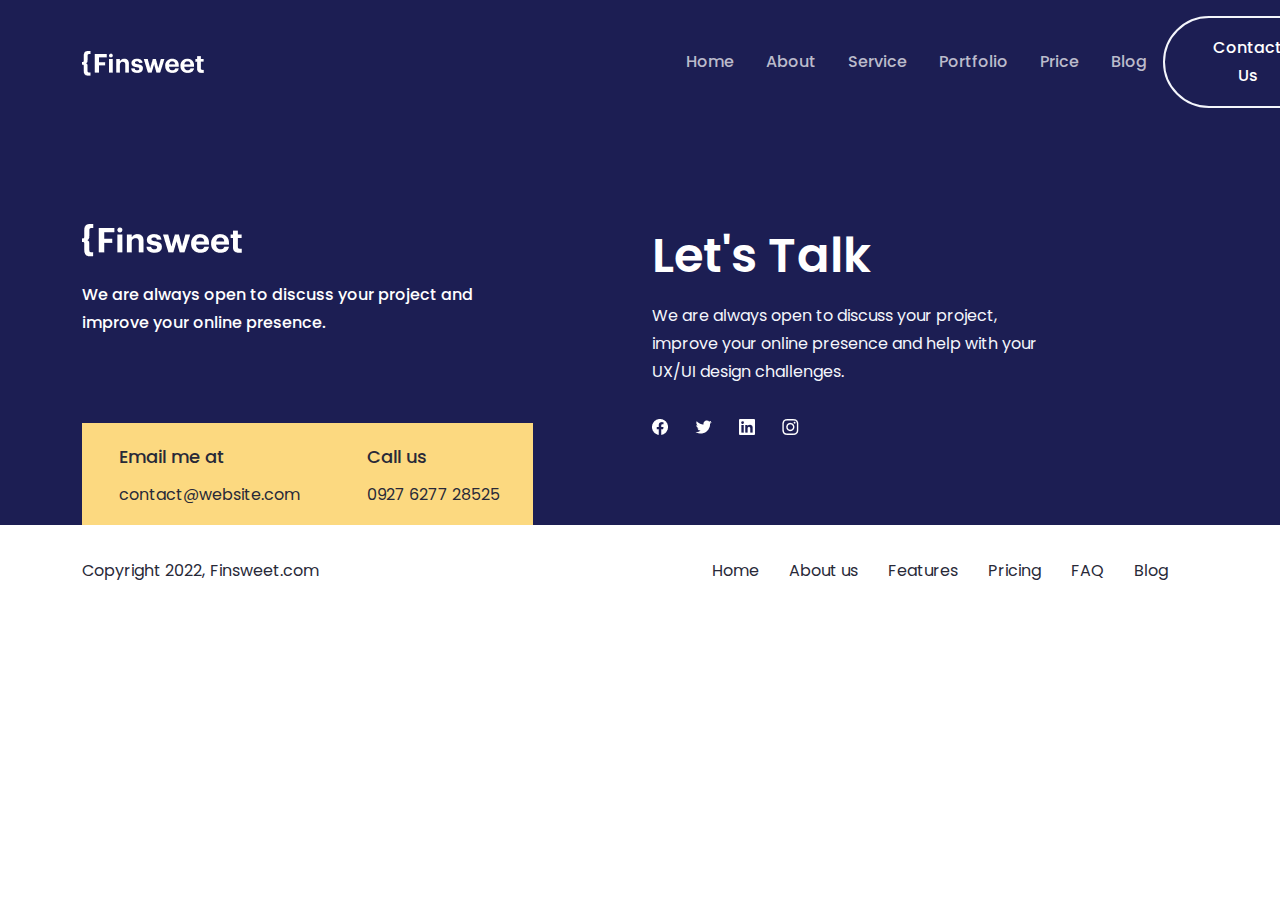
==== about.html @ 5fa20f63 "working on about us page" ====
<!DOCTYPE html>
<html lang="en">
<head>
    <meta charset="UTF-8">
    <meta name="viewport" content="width=device-width, initial-scale=1.0">
    <title>About Us</title>
    <link rel="stylesheet" href="css/about.css">
    <link rel="stylesheet" href="css/bootstrap.min.css">
    <link rel="preconnect" href="https://fonts.googleapis.com">
    <link rel="preconnect" href="https://fonts.gstatic.com" crossorigin>
    <link href="https://fonts.googleapis.com/css2?family=Manrope:wght@200..800&display=swap" rel="stylesheet">
    <link rel="preconnect" href="https://fonts.googleapis.com">
    <link rel="preconnect" href="https://fonts.gstatic.com" crossorigin>
    <link href="https://fonts.googleapis.com/css2?family=Agbalumo&family=Poppins:ital,wght@0,100;0,200;0,300;0,400;0,500;0,600;0,700;0,800;0,900;1,100;1,200;1,300;1,400;1,500;1,600;1,700;1,800;1,900&display=swap" rel="stylesheet">
    <link rel="stylesheet" href="https://cdn.jsdelivr.net/npm/bootstrap-icons@1.11.3/font/bootstrap-icons.min.css">
</head>
<body>
<!-- -_-_-_-_-_-_-_-_-_-_-_-_-_-_-_-_-_-_-_-_-_-_-_-NAVBAR START-_-_-_-_-_-_-_-_-_-_-_-_-_-_-_-_-_-_-_-_-_-_-_-_-_-_ -->
    <nav class="navbar navbar-expand-lg">
        <div class="container">
          <a class="navbar-brand" href="#"><img src="images/logo.png" alt="#logo"></a>
          <button class="navbar-toggler" type="button" data-bs-toggle="collapse" data-bs-target="#navbarSupportedContent" aria-controls="navbarSupportedContent" aria-expanded="false" aria-label="Toggle navigation">
            <span class="navbar-toggler-icon"></span>
          </button>
          <div class="collapse navbar-collapse" id="navbarSupportedContent">
            <ul class="navbar-nav m-auto">
             <li class="nav-item">
                <a class="nav-link one active" aria-current="page" href="index.html">Home</a>
             </li>
             <li class="nav-item">
                <a class="nav-link active" aria-current="page" href="about.html">About</a>
             </li>
             <li class="nav-item">
               <a class="nav-link active" aria-current="page" href="service.html">Service</a>
             </li>
             <li class="nav-item">
               <a class="nav-link active" aria-current="page" href="portfolio.html">Portfolio</a>
             </li>
             <li class="nav-item">
                <a class="nav-link active" aria-current="page" href="price.html">Price</a>
             </li>
             <li class="nav-item">
               <a class="nav-link active" aria-current="page" href="blog.html">Blog</a>
             </li>
           </ul>
             <button>Contact Us</button>
           </div>
         </div>
       </nav>
 <!-- -_-_-_-_-_-_-_-_-_-_-_-_-_-_-_-_-_-_-_-_-_-_-_-NAVBAR END-_-_-_-_-_-_-_-_-_-_-_-_-_-_-_-_-_-_-_-_-_-_-_-_-_-_ -->
 <!-- -_-_-_-_-_-_-_-_-_-_-_-_-_-_-_-_-_-_-_-_-_-_-_-BANNER START-_-_-_-_-_-_-_-_-_-_-_-_-_-_-_-_-_-_-_-_-_-_-_-_-_-_ -->
  <section id="banner">
    <div class="container">

    </div>
  </section>
 <!-- -_-_-_-_-_-_-_-_-_-_-_-_-_-_-_-_-_-_-_-_-_-_-_-BANNER END-_-_-_-_-_-_-_-_-_-_-_-_-_-_-_-_-_-_-_-_-_-_-_-_-_-_ -->

  <!-- -_-_-_-_-_-_-_-_-_-_-_-_-_-_-_-_-_-_-_-_-_-_-_-FOOTER START-_-_-_-_-_-_-_-_-_-_-_-_-_-_-_-_-_-_-_-_-_-_-_-_-_-_ -->
 <footer id="footer">
  <div class="footer-top">
    <div class="footer-up">
      <div class="container">
      <div class="row justify-content-lg-between">
        <div class="col-lg-5 footer-up-left">
          <img src="images/footer-logo.png" alt="#footer-logo">
          <h6>We are always open to discuss your project and improve your online presence.</h6>
          <div class="contact d-flex">
            <div class="mail">
              <h4>Email me at</h4>
              <p>contact@website.com</p>
            </div>
            <div class="call">
              <h4>Call us</h4>
              <p>0927 6277 28525</p>
            </div>
          </div>
        </div>
        <div class="col-lg-6 footer-up-right">
          <h2>Let's Talk</h2>
          <p>We are always open to discuss your project, improve your online presence and help with your UX/UI design challenges.</p>
          <div class="social-icons d-flex">
            <a href="#"><img src="images/favebook.png" alt="#facebook"></a>
            <a href="#"><img src="images/x.png" alt="#x"></a>
            <a href="#"><img src="images/linkedin.png" alt="#linkedin"></a>
            <a href="#"><img src="images/insta.png" alt="#insta"></a>
          </div>
        </div>
      </div>
    </div>
  </div>
  <div class="footer-down">
      <div class="container">
        <div class="row justify-content-lg-between">
          <div class="col-lg-6 d-flex">
            <p>Copyright 2022,<a href="#">Finsweet.com</a></p>
          </div>
          <div class="col-lg-6 d-flex align-items-center justify-content-end">
            <div class="footer-down-lists">
            <ul class="d-flex m-0">
              <li>
                <a href="index.html">Home</a>
              </li>
              <li>
                <a href="about.html">About us</a>
              </li>
              <li>
                <a href="features.html">Features</a>
              </li>
              <li>
                <a href="price.html">Pricing</a>
              </li>
              <li>
                <a href="FAQ.html">FAQ</a>
              </li>
              <li>
                <a href="blog.html">Blog</a>
              </li>
            </ul>
          </div>
          </div>
        </div>
      </div>
    </div>
  </div>
 </footer>
<!-- -_-_-_-_-_-_-_-_-_-_-_-_-_-_-_-_-_-_-_-_-_-_-_-FOOTER END-_-_-_-_-_-_-_-_-_-_-_-_-_-_-_-_-_-_-_-_-_-_-_-_-_-_ -->
  <script src="js/bootstrap.bundle.min.js"></script>
</body>
</html>
---- css/about.css ----
*{
    margin: 0;
    padding: 0;
    box-sizing: border-box;
}
a{
    text-decoration: none;
    display: inline-block;
}
ul,
li{
    list-style: none;   
}
h1 h2 h3 h4 h5 h5 p{
    line-height: 0.8px;
}
/* -_-_-_-_-_-_-_-_-_-_-_-_-_-_-_-_-_-_-_-_-_-_-_-_-_-_-_-_-_-_-_-_-_-_-_-_-_-_-_-_-_-_-_-_-_-_-_-_-_-_-_-_-_-_-_-_-_-_-_-_-_-_-_-*/
/* -_-_-_-_-_-_-_-_-_-_-_-_-_-_-_-_-_-_-_-_-_-_-_-_-_-_-_-_-_-_-_-_-_-_-_-_-_-_-_-_-_-_-_-_-_-_-_-_-_-_-_-_-_-_-_-_-_-_-_-_-_-_-_-*/
/* NAVBAR CSS START */
.navbar {
    background: #1C1E53;
    width: 100%;
    padding: 16px 0 !important;
}
.navbar-expand-lg .navbar-nav .nav-link{
    font-family: "Poppins", serif;
    font-weight: 500;
    font-size: 16px;
    line-height: 28px;
    padding: 0 16px 0 16px !important;
    color: #BBBBCB !important;
    transition: all linear 0.5s;
}
.navbar-expand-lg .navbar-nav .nav-item .one{
    margin-left: 450px;
}
.navbar-expand-lg .navbar-nav .nav-link:hover {
    color: #FCD980 !important;
}
.navbar button{
    font-family: "Poppins", serif;
    font-weight: 500;
    font-size: 16px;
    line-height: 28px;
    padding: 16px 48px;
    background: transparent;
    border-radius: 100px;
    color: white;
    border: 2px solid #F4F6FC;
    transition: all linear 0.3s;
}
.navbar button:hover{
    background: #FCD980;
    color: #1B1C2B;
    border: 2px solid #FCD980;
}
/* NAVBAR CSS END */
/* -_-_-_-_-_-_-_-_-_-_-_-_-_-_-_-_-_-_-_-_-_-_-_-_-_-_-_-_-_-_-_-_-_-_-_-_-_-_-_-_-_-_-_-_-_-_-_-_-_-_-_-_-_-_-_-_-_-_-_-_-_-_-_-*/
/* -_-_-_-_-_-_-_-_-_-_-_-_-_-_-_-_-_-_-_-_-_-_-_-_-_-_-_-_-_-_-_-_-_-_-_-_-_-_-_-_-_-_-_-_-_-_-_-_-_-_-_-_-_-_-_-_-_-_-_-_-_-_-_-*/
/* BANNER CSS START */

/* BANNER CSS END */
/* -_-_-_-_-_-_-_-_-_-_-_-_-_-_-_-_-_-_-_-_-_-_-_-_-_-_-_-_-_-_-_-_-_-_-_-_-_-_-_-_-_-_-_-_-_-_-_-_-_-_-_-_-_-_-_-_-_-_-_-_-_-_-_-*/
/* -_-_-_-_-_-_-_-_-_-_-_-_-_-_-_-_-_-_-_-_-_-_-_-_-_-_-_-_-_-_-_-_-_-_-_-_-_-_-_-_-_-_-_-_-_-_-_-_-_-_-_-_-_-_-_-_-_-_-_-_-_-_-_-*/
/* FOOTER CSS START */
#footer .footer-top{
    background: #1C1E53;
    padding-top: 100px;
}
#footer .footer-top{
    background: #1C1E53;
    padding-top: 100px;
}
#footer .footer-up h6{
    font-family: "Poppins", serif;
    font-size: 16px;
    font-weight: 500;
    line-height: 28px; 
    color: white;
    width: 400px;
    margin-bottom: 86px;
    margin-top: 24px;
}
#footer .footer-up .contact{
    background: #FCD980;
}
#footer .footer-up .contact h4{
    font-family: "Poppins", serif;
    font-size: 18px;
    font-weight: 500;
    line-height: 32px; 
    color: #282938;
    margin-top: 18px;
    margin-left: 37px;
}
#footer .footer-up .contact p{
    font-family: "Poppins", serif;
    font-size: 16px;
    font-weight: 400;
    line-height: 28px; 
    color: #282938;
    margin-top: 2px;
    margin-left: 37px;
}
#footer .footer-up .contact .mail{
    margin-right: 30px;
}
#footer .footer-up .footer-up-right h2{
    font-family: "Poppins", serif;
    font-size: 48px;
    font-weight: 600;
    line-height: 64px; 
    color: #FFFFFF;
}
#footer .footer-up .footer-up-right p{
    font-family: "Poppins", serif;
    font-size: 16px;
    font-weight: 400;
    line-height: 28px; 
    color: #F4F6FC;
    margin-top: 14px;
    margin-bottom: 28px;
    width: 400px;
}
#footer .footer-up .footer-up-right a{
    margin-right: 27px;
    text-decoration: none;
}
#footer .footer-down{
    background: white;
}
#footer .footer-down p{
    font-family: "Poppins", serif;
    font-size: 16px;
    font-weight: 400;
    line-height: 28px; 
    color: #282938;
    margin-top: 32px;
    margin-bottom: 32px;
}
#footer .footer-down p a{
    font-family: "Poppins", serif;
    font-size: 16px;
    font-weight: 400;
    line-height: 28px; 
    color: #282938;
    margin-left: 5px;
    text-decoration: none;
}
#footer .footer-down .footer-down-lists ul li a{
    font-family: "Poppins", serif;
    font-size: 16px;
    font-weight: 400;
    line-height: 28px; 
    color: #282938;
    margin-top: 32px;
    margin-bottom: 32px;
    text-decoration: none;
    margin-right: 30px;
}
/* FOOTER CSS END */
/* -_-_-_-_-_-_-_-_-_-_-_-_-_-_-_-_-_-_-_-_-_-_-_-_-_-_-_-_-_-_-_-_-_-_-_-_-_-_-_-_-_-_-_-_-_-_-_-_-_-_-_-_-_-_-_-_-_-_-_-_-_-_-_-*/
/* -_-_-_-_-_-_-_-_-_-_-_-_-_-_-_-_-_-_-_-_-_-_-_-_-_-_-_-_-_-_-_-_-_-_-_-_-_-_-_-_-_-_-_-_-_-_-_-_-_-_-_-_-_-_-_-_-_-_-_-_-_-_-_-*/
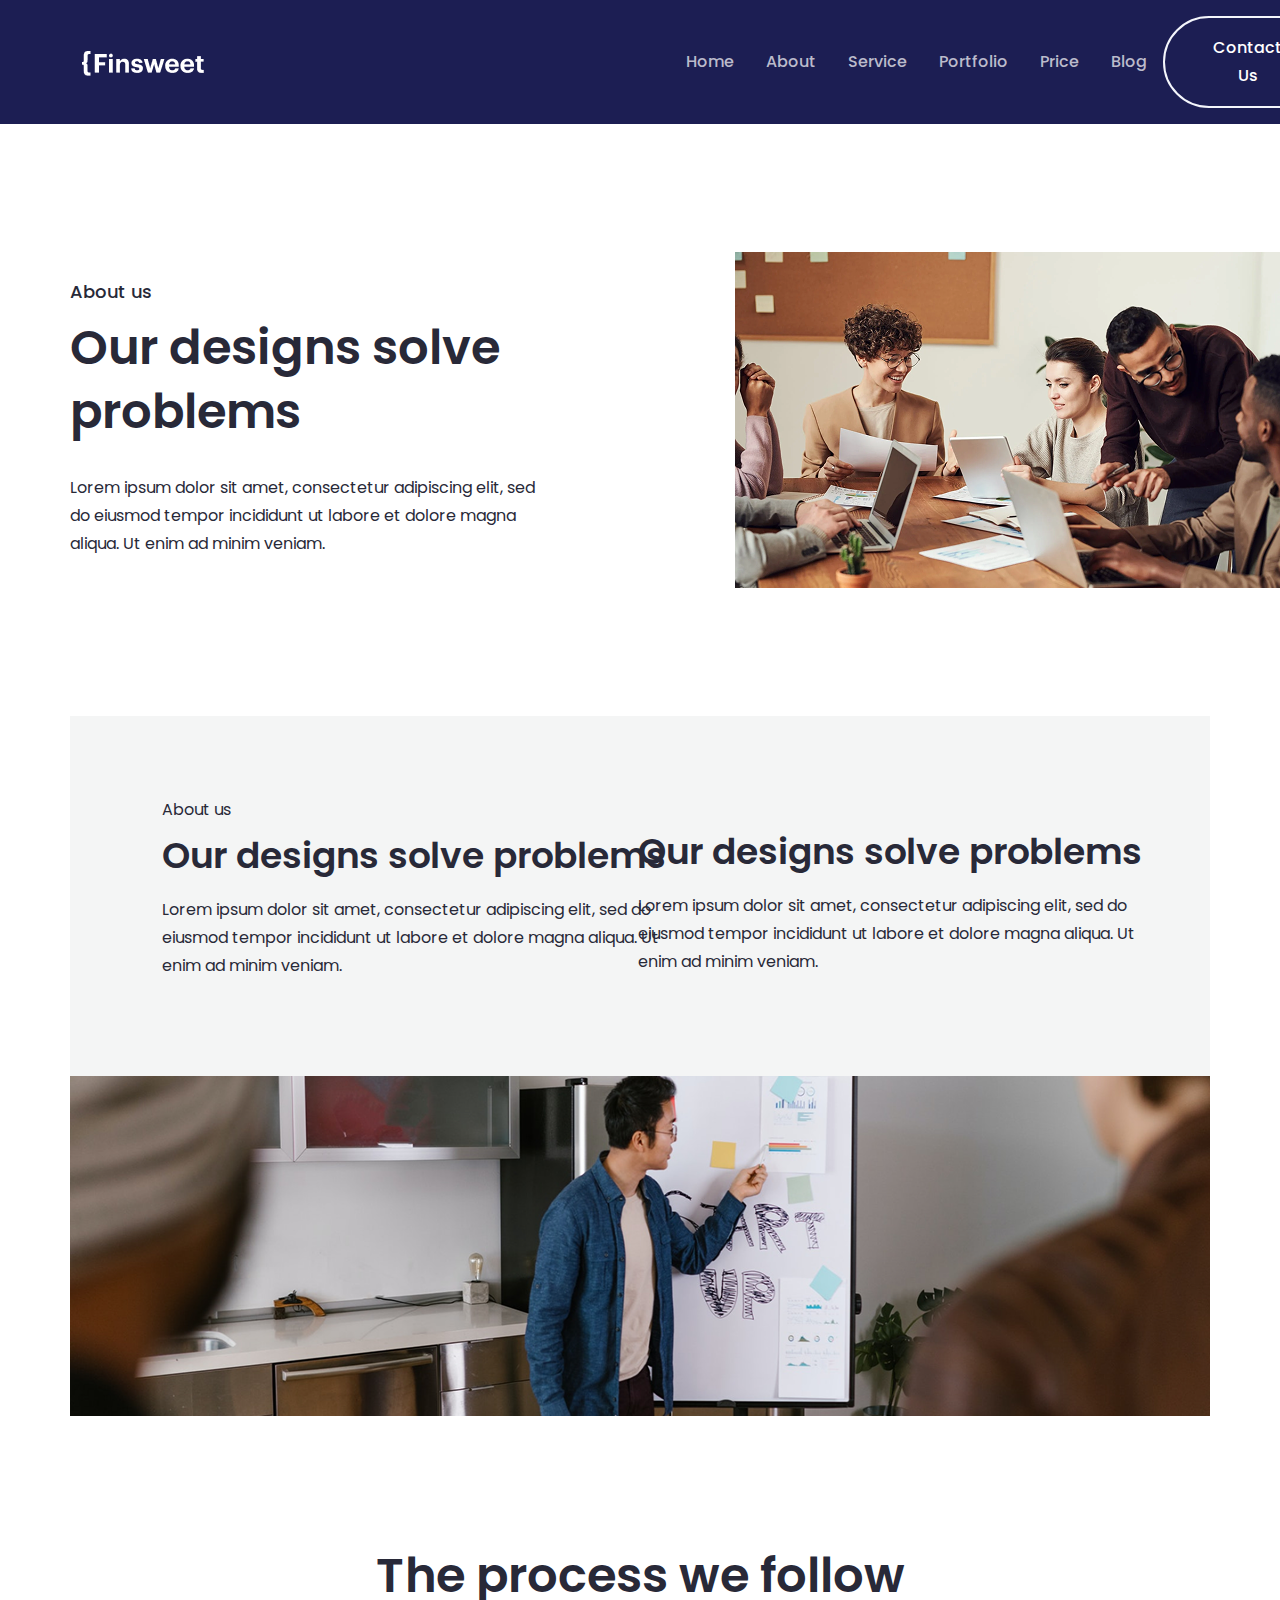
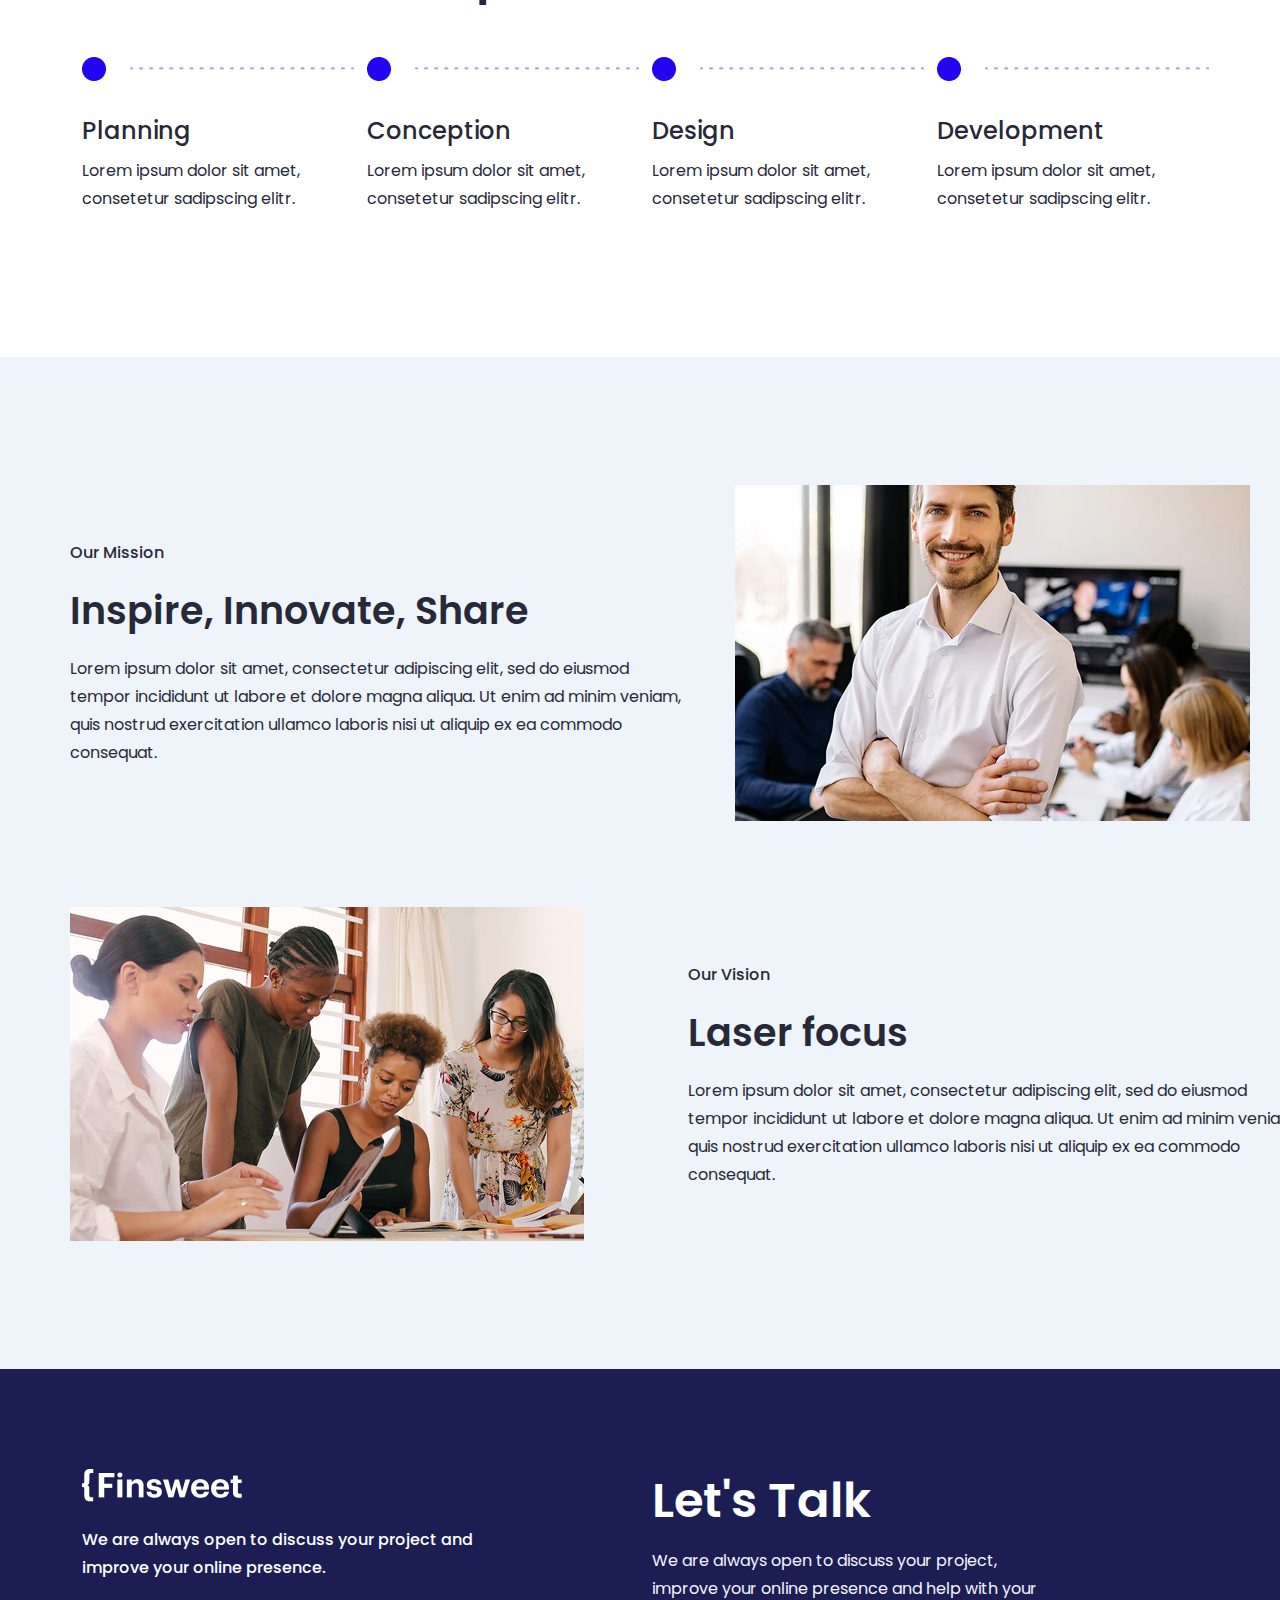
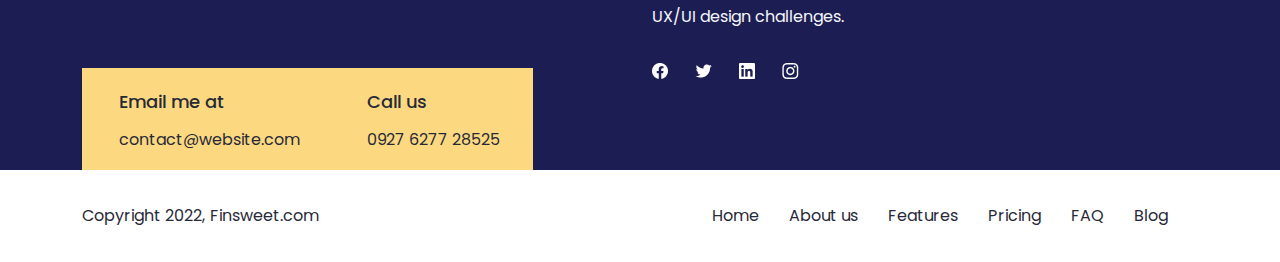
==== commit 1c9e7425: "two seciton left @about page" ====
--- a/about.html
+++ b/about.html
@@ -51,11 +51,98 @@
  <!-- -_-_-_-_-_-_-_-_-_-_-_-_-_-_-_-_-_-_-_-_-_-_-_-BANNER START-_-_-_-_-_-_-_-_-_-_-_-_-_-_-_-_-_-_-_-_-_-_-_-_-_-_ -->
   <section id="banner">
     <div class="container">
-
+      <div class="row">
+        <div class="col-lg-7 p-0">
+          <h6>About us</h6>
+          <h2>Our designs solve problems</h2>
+          <p>Lorem ipsum dolor sit amet, consectetur adipiscing elit, sed do eiusmod tempor incididunt ut labore et dolore magna aliqua. Ut enim ad minim veniam.</p>
+        </div>
+        <div class="col-lg-5 p-0">
+          <img src="images/about-banner.png" alt="#banner">
+        </div>
+      </div>
     </div>
   </section>
  <!-- -_-_-_-_-_-_-_-_-_-_-_-_-_-_-_-_-_-_-_-_-_-_-_-BANNER END-_-_-_-_-_-_-_-_-_-_-_-_-_-_-_-_-_-_-_-_-_-_-_-_-_-_ -->
-
+ <!-- -_-_-_-_-_-_-_-_-_-_-_-_-_-_-_-_-_-_-_-_-_-_-_-GOAL END-_-_-_-_-_-_-_-_-_-_-_-_-_-_-_-_-_-_-_-_-_-_-_-_-_-_ -->
+<section id="goal">
+  <div class="container">
+    <div class="row goal-top">
+        <div class="col-lg-6 goal-top-left">
+          <h6>About us</h6>
+          <h2>Our designs solve problems</h2>
+          <p>Lorem ipsum dolor sit amet, consectetur adipiscing elit, sed do eiusmod tempor incididunt ut labore et dolore magna aliqua. Ut enim ad minim veniam.</p>
+        </div>
+        <div class="col-lg-6 goal-top-right">
+          <h3>Our designs solve problems</h3>
+          <p>Lorem ipsum dolor sit amet, consectetur adipiscing elit, sed do eiusmod tempor incididunt ut labore et dolore magna aliqua. Ut enim ad minim veniam.</p>
+        </div>
+    </div>
+    <div class="row goal-bottom">
+        <div class="col-lg-12 p-0">
+          <img src="images/about-goal.png" alt="#goal">
+        </div>
+    </div>
+  </div>
+</section>
+ <!-- -_-_-_-_-_-_-_-_-_-_-_-_-_-_-_-_-_-_-_-_-_-_-_-GOAL END-_-_-_-_-_-_-_-_-_-_-_-_-_-_-_-_-_-_-_-_-_-_-_-_-_-_ -->
+ <!-- -_-_-_-_-_-_-_-_-_-_-_-_-_-_-_-_-_-_-_-_-_-_-_-PROCESS START-_-_-_-_-_-_-_-_-_-_-_-_-_-_-_-_-_-_-_-_-_-_-_-_-_-_ -->
+<section id="process">
+  <div class="container">
+    <div class="row process-datails">
+      <h2>The process we follow</h2>
+      <div class="col-lg-3">
+        <img src="images/process-icon.png" alt="#process">
+        <h3>Planning</h3>
+        <p>Lorem ipsum dolor sit amet, consetetur sadipscing elitr.</p>
+      </div>
+      <div class="col-lg-3">
+        <img src="images/process-icon.png" alt="#process">
+        <h3>Conception</h3>
+        <p>Lorem ipsum dolor sit amet, consetetur sadipscing elitr.</p>
+      </div>
+      <div class="col-lg-3">
+        <img src="images/process-icon.png" alt="#process">
+        <h3>Design</h3>
+        <p>Lorem ipsum dolor sit amet, consetetur sadipscing elitr.</p>
+      </div>
+      <div class="col-lg-3">
+        <img src="images/process-icon.png" alt="#process">
+        <h3>Development</h3>
+        <p>Lorem ipsum dolor sit amet, consetetur sadipscing elitr.</p>
+      </div>
+    </div>
+  </div>
+</section>
+ <!-- -_-_-_-_-_-_-_-_-_-_-_-_-_-_-_-_-_-_-_-_-_-_-_-PROCESS END-_-_-_-_-_-_-_-_-_-_-_-_-_-_-_-_-_-_-_-_-_-_-_-_-_-_ -->
+ <!-- -_-_-_-_-_-_-_-_-_-_-_-_-_-_-_-_-_-_-_-_-_-_-_-MISSION START-_-_-_-_-_-_-_-_-_-_-_-_-_-_-_-_-_-_-_-_-_-_-_-_-_-_ -->
+<section id="mission">
+  <div class="container">
+    <div class="mission-details">
+      <div class="row mission-top">
+        <div class="col-lg-7 p-0">
+          <h6>Our Mission </h6>
+          <h2>Inspire, Innovate, Share</h2>
+          <p>Lorem ipsum dolor sit amet, consectetur adipiscing elit, sed do eiusmod tempor incididunt ut labore et dolore magna aliqua. Ut enim ad minim veniam, quis nostrud exercitation ullamco laboris nisi ut aliquip ex ea commodo consequat.</p>
+        </div>
+        <div class="col-lg-5 p-0">
+          <img src="images/mission-top.png" alt="#banner">
+        </div>
+      </div>
+      <div class="row mission-bottom">
+        <div class="col-lg-5 p-0">
+          <img src="images/mission-bottom.png" alt="#banner">
+        </div>
+        <div class="col-lg-7 p-0">
+          <h6>Our Vision</h6>
+          <h2>Laser focus</h2>
+          <p>Lorem ipsum dolor sit amet, consectetur adipiscing elit, sed do eiusmod tempor incididunt ut labore et dolore magna aliqua. Ut enim ad minim veniam, quis nostrud exercitation ullamco laboris nisi ut aliquip ex ea commodo consequat.</p>
+        </div>
+      </div>
+    </div>
+  </div>
+</section>
+  <!-- -_-_-_-_-_-_-_-_-_-_-_-_-_-_-_-_-_-_-_-_-_-_-_-MISSION END-_-_-_-_-_-_-_-_-_-_-_-_-_-_-_-_-_-_-_-_-_-_-_-_-_-_ -->
   <!-- -_-_-_-_-_-_-_-_-_-_-_-_-_-_-_-_-_-_-_-_-_-_-_-FOOTER START-_-_-_-_-_-_-_-_-_-_-_-_-_-_-_-_-_-_-_-_-_-_-_-_-_-_ -->
  <footer id="footer">
   <div class="footer-top">
--- a/css/about.css
+++ b/css/about.css
@@ -58,10 +58,123 @@
 /* -_-_-_-_-_-_-_-_-_-_-_-_-_-_-_-_-_-_-_-_-_-_-_-_-_-_-_-_-_-_-_-_-_-_-_-_-_-_-_-_-_-_-_-_-_-_-_-_-_-_-_-_-_-_-_-_-_-_-_-_-_-_-_-*/
 /* -_-_-_-_-_-_-_-_-_-_-_-_-_-_-_-_-_-_-_-_-_-_-_-_-_-_-_-_-_-_-_-_-_-_-_-_-_-_-_-_-_-_-_-_-_-_-_-_-_-_-_-_-_-_-_-_-_-_-_-_-_-_-_-*/
 /* BANNER CSS START */
+#banner{
+    padding-top: 128px;
+    padding-bottom: 128px;
+}
+#banner h6{
+    font-family: "Poppins", serif;
+    font-size: 18px;
+    line-height: 32px;
+    font-weight: 500;
+    margin-top: 24px;
+    color: #282938;
+}
+#banner p{
+    font-family: "Poppins", serif;
+    font-size: 16px;
+    line-height: 28px;
+    font-weight: 400;
+    color: #282938;
+    margin-bottom: 10px;
+    width: 484px;
+}
+#banner h2{
+    font-family: "Poppins", serif;
+    font-size: 48px;
+    line-height: 64px;
+    font-weight: 600;
+    color: #282938;
+    margin-top: 8px;
+    margin-bottom: 30px;
+    width: 595px;
+}
+/* BANNER CSS END */
+/* -_-_-_-_-_-_-_-_-_-_-_-_-_-_-_-_-_-_-_-_-_-_-_-_-_-_-_-_-_-_-_-_-_-_-_-_-_-_-_-_-_-_-_-_-_-_-_-_-_-_-_-_-_-_-_-_-_-_-_-_-_-_-_-*/
+/* 
+/* GOAl CSS START */
+#goal .goal-top{
+    padding-top: 80px;
+    padding-bottom: 80px;
+    padding-left: 80px;
+    padding-right: 108px;
+    background: #F4F5F5;
+}
+#goal h6{
+    font-family: "Poppins", serif;
+    font-size: 16px;
+    line-height: 28px;
+    font-weight: 400;
+    color: #282938;
+}
+#goal p{
+    font-family: "Poppins", serif;
+    font-size: 16px;
+    line-height: 28px;
+    font-weight: 400;
+    color: #282938;
+    width: 515px;
+}
+#goal h2{
+    font-family: "Poppins", serif;
+    font-size: 36px;
+    line-height: 48px;
+    font-weight: 600;
+    color: #282938;
+    margin-top: 4px;
+    margin-bottom: 16px;
+    width: 515px;
+}
+#goal h3{
+    font-family: "Poppins", serif;
+    font-size: 36px;
+    line-height: 48px;
+    font-weight: 600;
+    color: #282938;
+    margin-top: 32px;
+    margin-bottom: 16px;
+    width: 515px;
+}
+#goal .goal-bottom .col-lg-12 img{
+    width: 100%;
+    height: 340px;
+}
+/* GOAl CSS END */
+/*-_-_-_-_-_-_-_-_-_-_-_-_-_-_-_-_-_-_-_-_-_-_-_-_-_-_-_-_-_-_-_-_-_-_-_-_-_-_-_-_-_-_-_-_-_-_-_-_-_-_-_-_-_-_-_-_-_-_-_-_-_-_-_-*/
+/* PROCESS CSS START */
+#process .process-datails{
+    margin-top: 128px;
+    margin-bottom: 128px;
+}
+#process .process-datails h2{
+    font-family: "Poppins", serif;
+    font-size: 48px;
+    line-height: 64px;
+    font-weight: 600;
+    color: #282938;
+    margin-bottom: 48px;
+    text-align: center;
+}
+#process .process-datails h3{
+    font-family: "Poppins", serif;
+    font-size: 24px;
+    line-height: 36px;
+    font-weight: 500;
+    color: #282938;
+    margin-top: 32px;
+    margin-bottom: 8px;
+}
+#process .process-datails p{
+    font-family: "Poppins", serif;
+    font-size: 16px;
+    line-height: 28px;
+    font-weight: 400;
+    color: #282938;
+    width: 272px;
+}
 
-/* BANNER CSS END */
-/* -_-_-_-_-_-_-_-_-_-_-_-_-_-_-_-_-_-_-_-_-_-_-_-_-_-_-_-_-_-_-_-_-_-_-_-_-_-_-_-_-_-_-_-_-_-_-_-_-_-_-_-_-_-_-_-_-_-_-_-_-_-_-_-*/
-/* -_-_-_-_-_-_-_-_-_-_-_-_-_-_-_-_-_-_-_-_-_-_-_-_-_-_-_-_-_-_-_-_-_-_-_-_-_-_-_-_-_-_-_-_-_-_-_-_-_-_-_-_-_-_-_-_-_-_-_-_-_-_-_-*/
+/* PROCESS CSS END */
+/*-_-_-_-_-_-_-_-_-_-_-_-_-_-_-_-_-_-_-_-_-_-_-_-_-_-_-_-_-_-_-_-_-_-_-_-_-_-_-_-_-_-_-_-_-_-_-_-_-_-_-_-_-_-_-_-_-_-_-_-_-_-_-_-*/
 /* FOOTER CSS START */
 #footer .footer-top{
     background: #1C1E53;
@@ -160,4 +273,49 @@
 }
 /* FOOTER CSS END */
 /* -_-_-_-_-_-_-_-_-_-_-_-_-_-_-_-_-_-_-_-_-_-_-_-_-_-_-_-_-_-_-_-_-_-_-_-_-_-_-_-_-_-_-_-_-_-_-_-_-_-_-_-_-_-_-_-_-_-_-_-_-_-_-_-*/
+/* MISSION CSS START */
+#mission{
+    background: #EEF4FA;
+    padding-top: 128px;
+    padding-bottom: 128px;
+}
+#mission .mission-details .col-lg-7{
+    padding-top: 54px;
+    padding-bottom: 54px;
+}
+#mission .mission-details .mission-bottom{
+    margin-top: 86px;
+}
+#mission .mission-details .mission-bottom .col-lg-7 {
+    padding-left: 143px !important;
+}
+#mission h6{
+    font-family: "Poppins", serif;
+    font-size: 16px;
+    line-height: 28px;
+    font-weight: 500;
+    margin-top: 54px;
+    color: #282938;
+}
+#mission p{
+    font-family: "Poppins", serif;
+    font-size: 16px;
+    line-height: 28px;
+    font-weight: 400;
+    color: #282938;
+    margin-bottom: 10px;
+    width: 623px;
+}
+#mission h2{
+    font-family: "Poppins", serif;
+    font-size: 38px;
+    line-height: 56px;
+    font-weight: 600;
+    color: #282938;
+    margin-top: 16px;
+    margin-bottom: 16px;
+    width: 623px;
+}
+/* MISSION CSS END */
+/* -_-_-_-_-_-_-_-_-_-_-_-_-_-_-_-_-_-_-_-_-_-_-_-_-_-_-_-_-_-_-_-_-_-_-_-_-_-_-_-_-_-_-_-_-_-_-_-_-_-_-_-_-_-_-_-_-_-_-_-_-_-_-_-*/
 /* -_-_-_-_-_-_-_-_-_-_-_-_-_-_-_-_-_-_-_-_-_-_-_-_-_-_-_-_-_-_-_-_-_-_-_-_-_-_-_-_-_-_-_-_-_-_-_-_-_-_-_-_-_-_-_-_-_-_-_-_-_-_-_-*/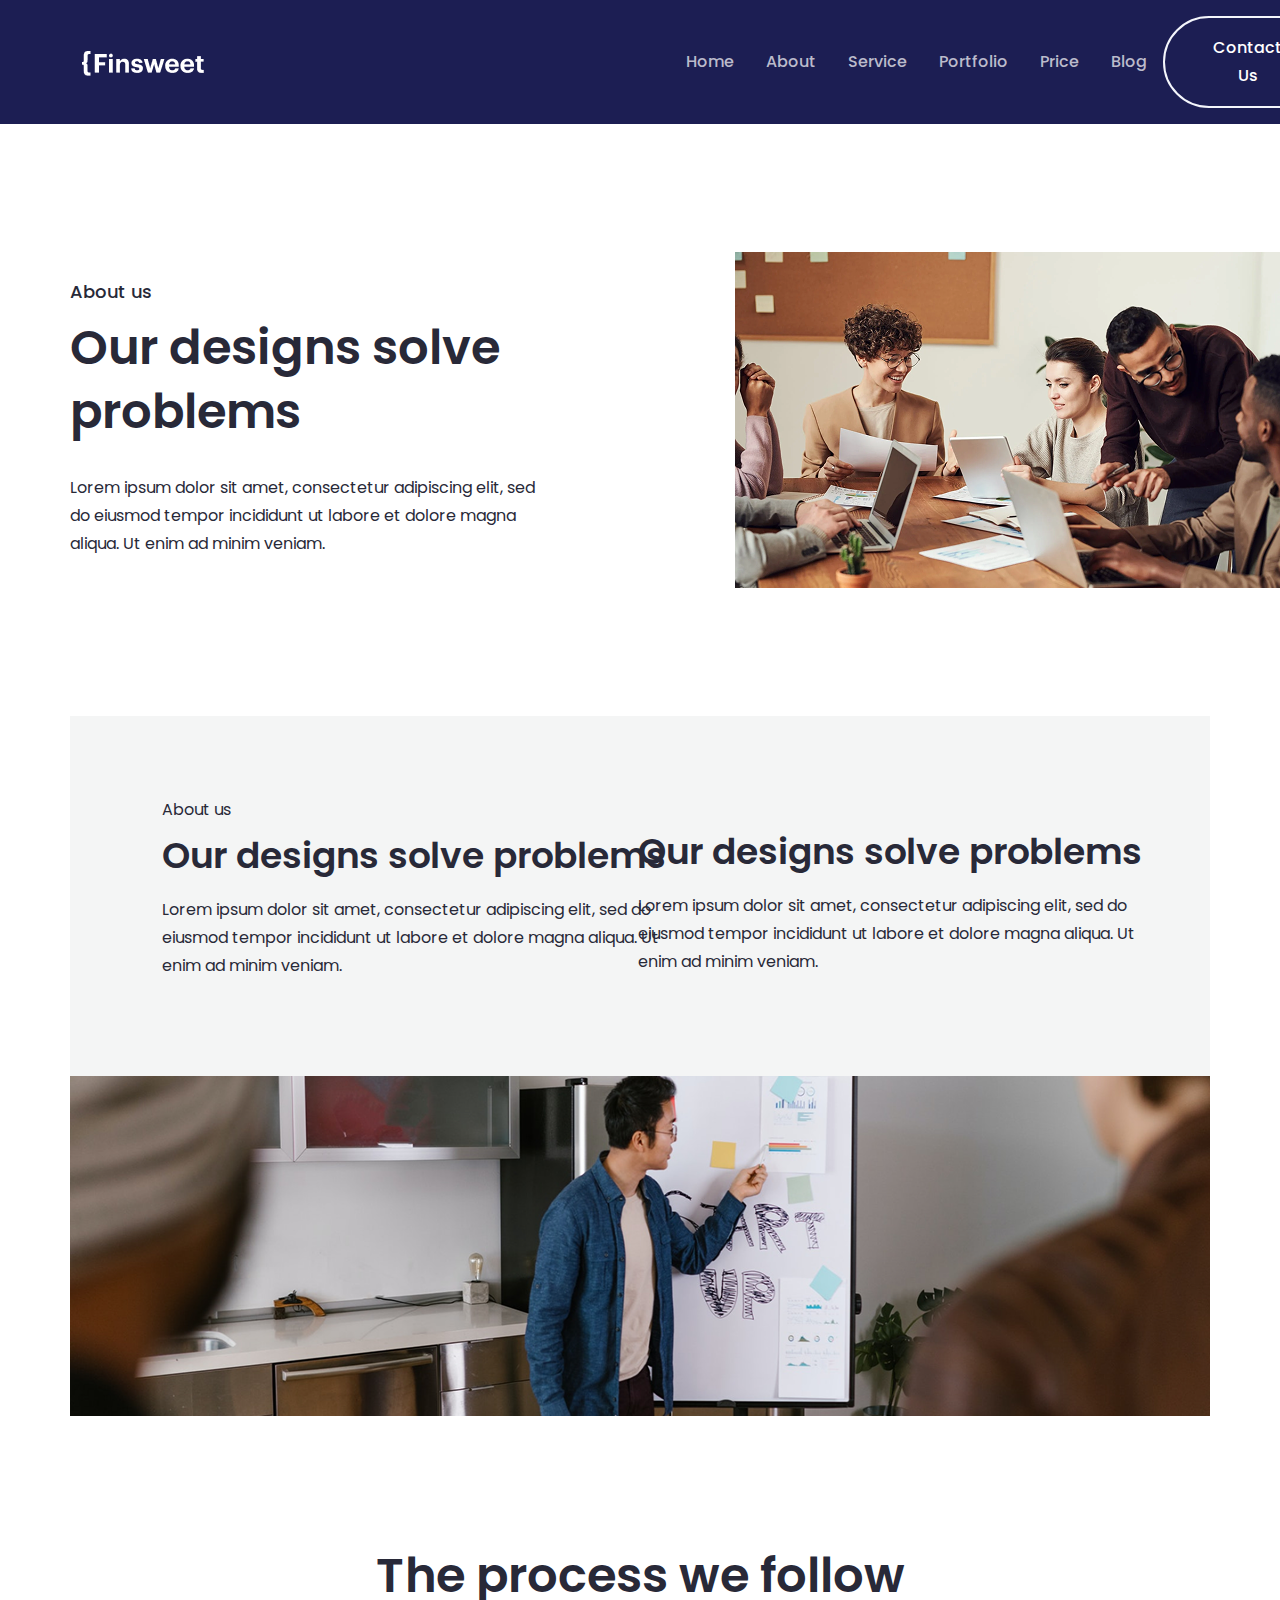
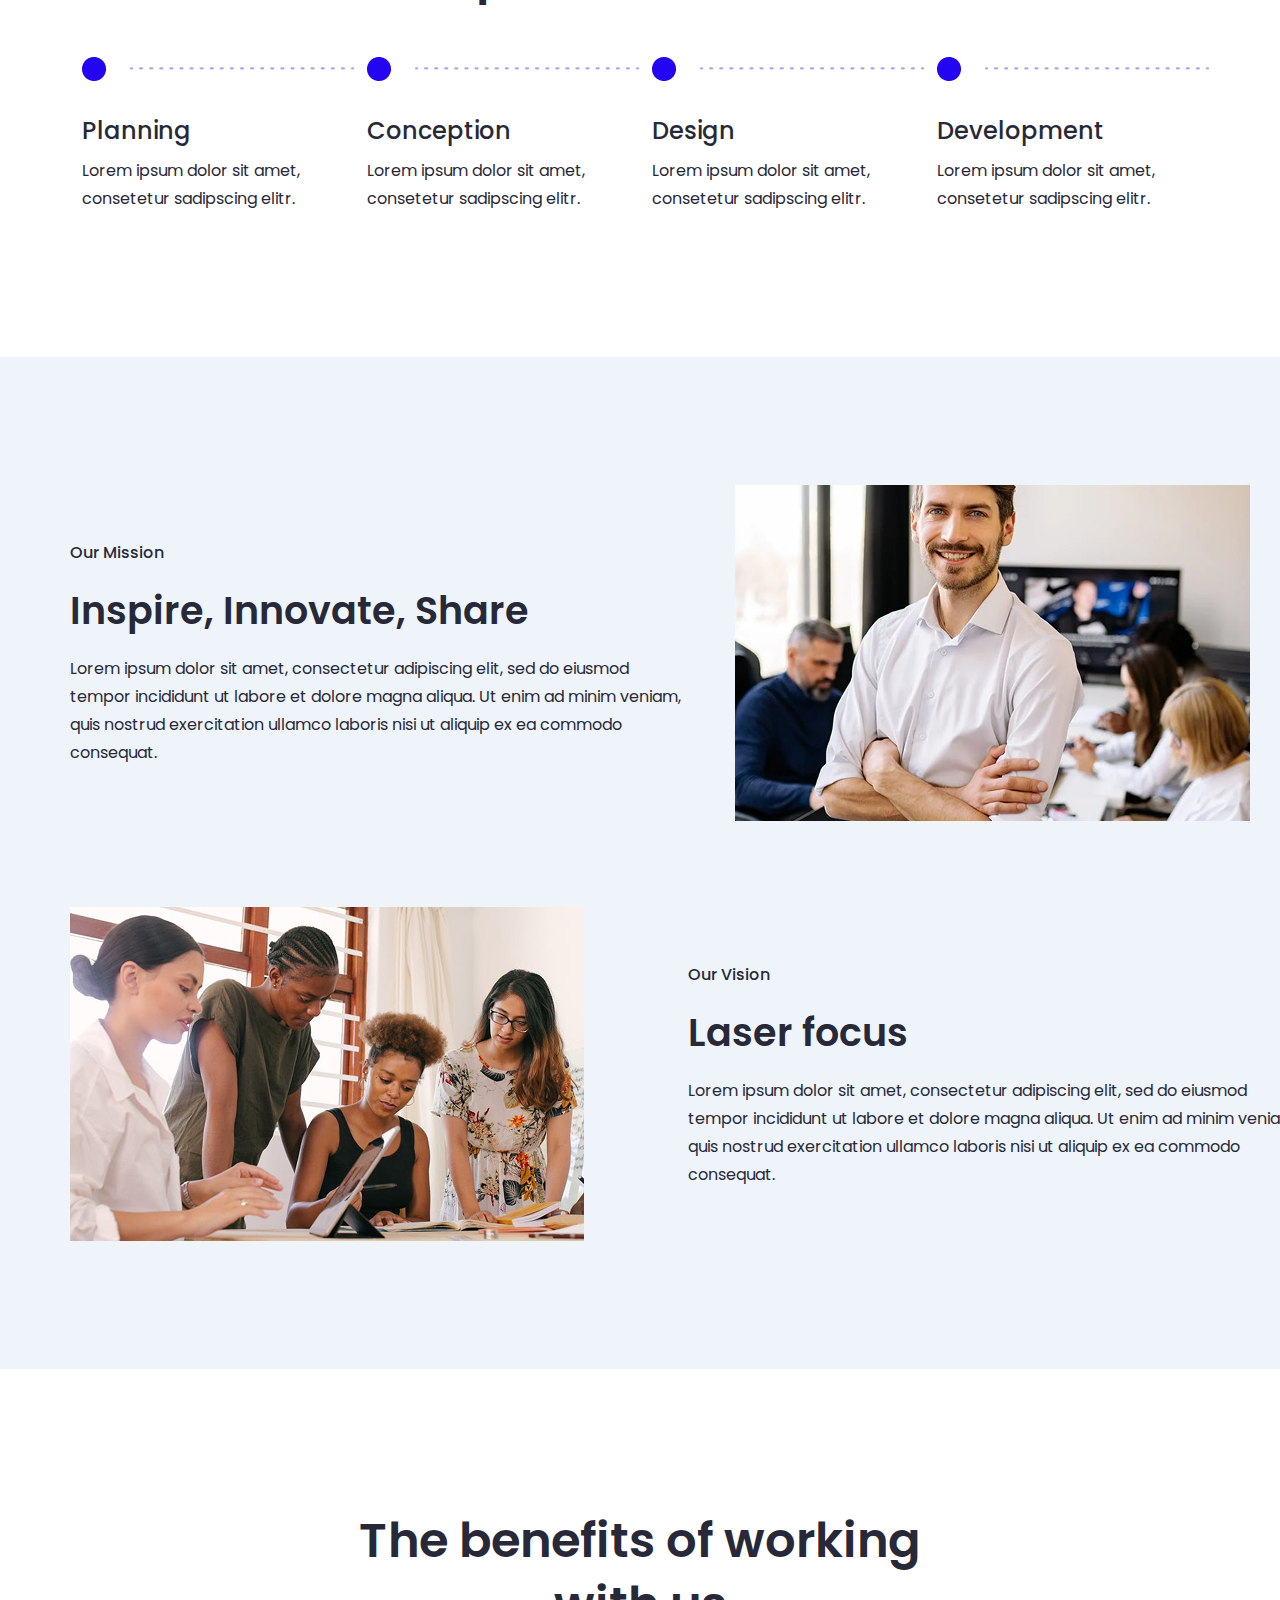
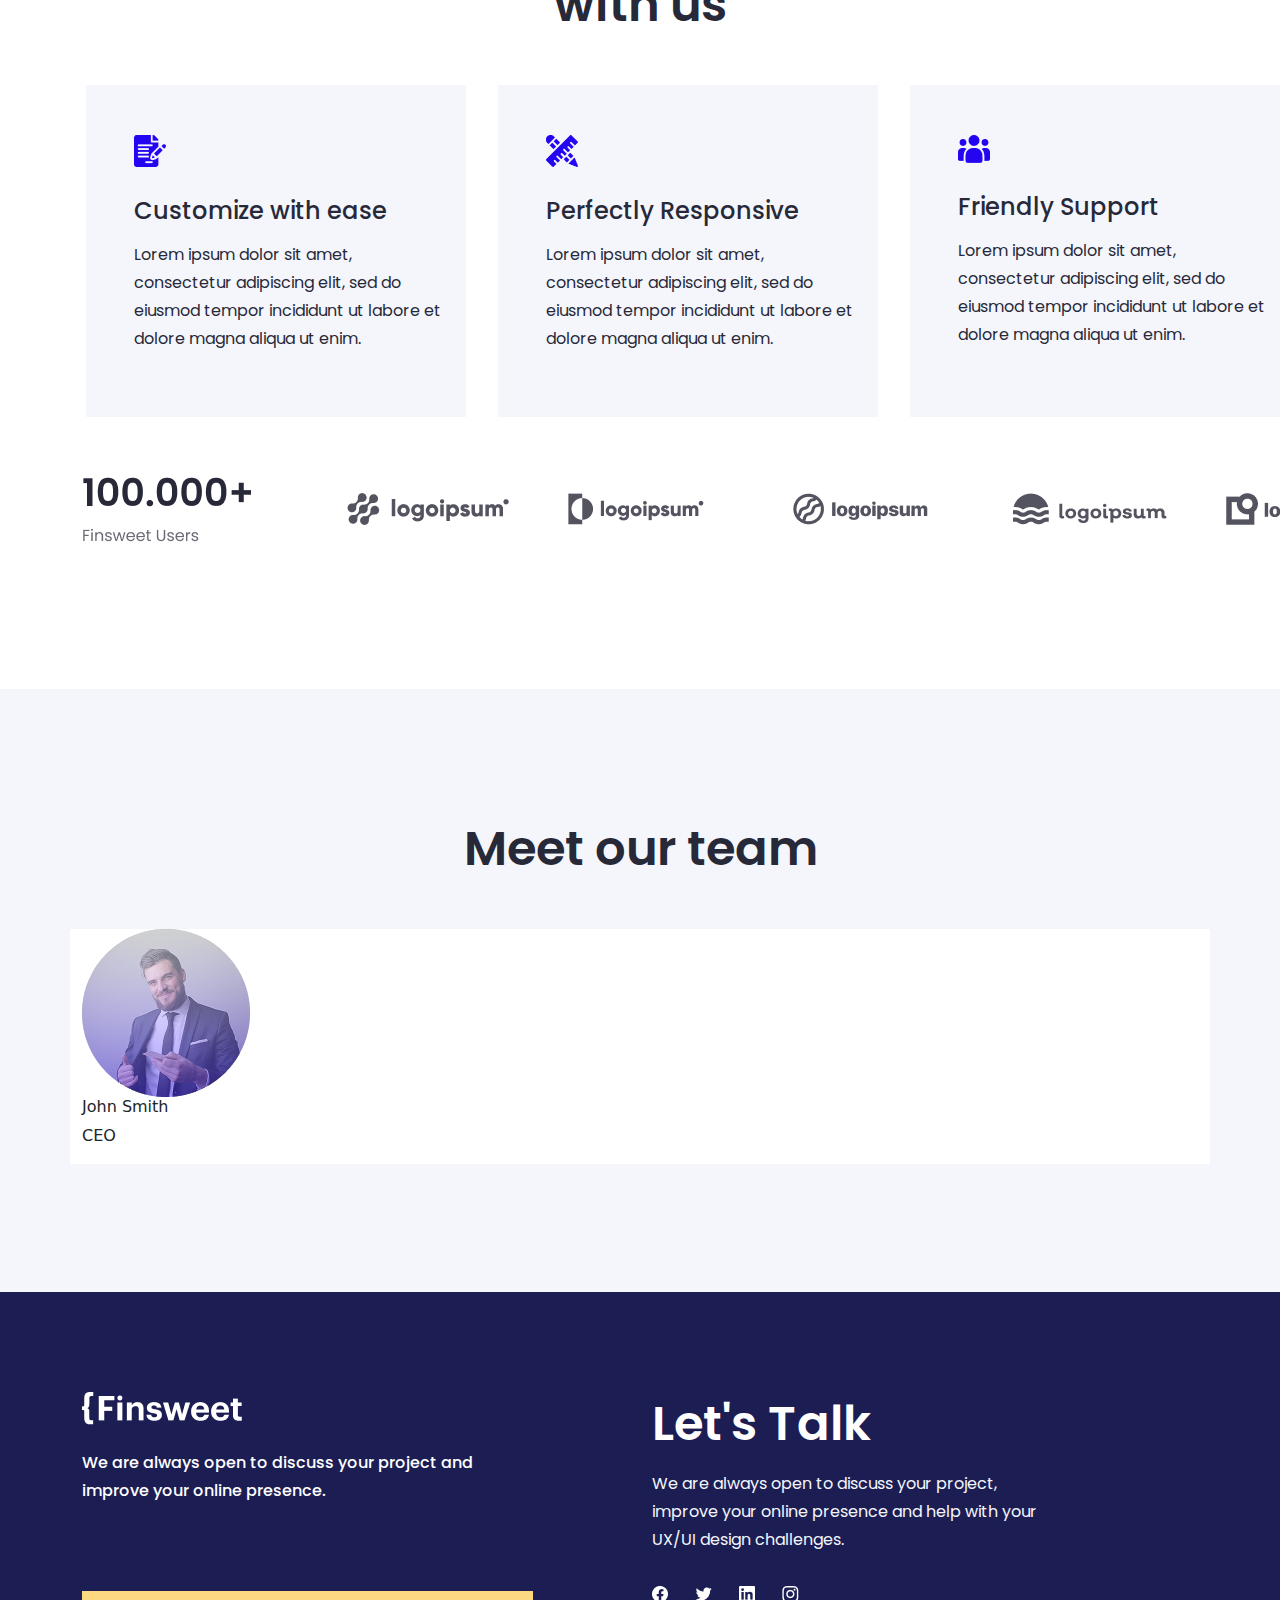
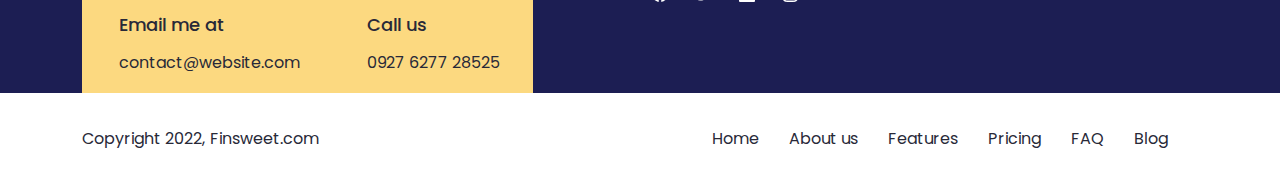
==== commit 049601fa: "About page almost done" ====
--- a/about.html
+++ b/about.html
@@ -143,6 +143,60 @@
   </div>
 </section>
   <!-- -_-_-_-_-_-_-_-_-_-_-_-_-_-_-_-_-_-_-_-_-_-_-_-MISSION END-_-_-_-_-_-_-_-_-_-_-_-_-_-_-_-_-_-_-_-_-_-_-_-_-_-_ -->
+  <!-- -_-_-_-_-_-_-_-_-_-_-_-_-_-_-_-_-_-_-_-_-_-_-_-BENIFITS START-_-_-_-_-_-_-_-_-_-_-_-_-_-_-_-_-_-_-_-_-_-_-_-_-_-_ -->
+<section id="benifits">
+  <div class="container">
+    <div class="benifits-top text-center">
+      <h2>The benefits of working with us</h2>
+    </div>
+    <div class="row benifits-bottom">
+      <div class="col-lg-4 benifits-details">
+        <img src="images/benifits1.png" alt="#benifits1">
+        <h5>Customize with ease</h5>
+        <p>Lorem ipsum dolor sit amet, consectetur adipiscing elit, sed do eiusmod tempor incididunt ut labore et dolore magna aliqua ut enim.</p>
+      </div>
+      <div class="col-lg-4 benifits-details">
+        <img src="images/benifits2.png" alt="#benifits2">
+        <h5>Perfectly Responsive</h5>
+        <p>Lorem ipsum dolor sit amet, consectetur adipiscing elit, sed do eiusmod tempor incididunt ut labore et dolore magna aliqua ut enim.</p>
+      </div>
+      <div class="col-lg-4 benifits-details">
+        <img src="images/benifits3.png" alt="#benifits3">
+        <h5>Friendly Support</h5>
+        <p>Lorem ipsum dolor sit amet, consectetur adipiscing elit, sed do eiusmod tempor incididunt ut labore et dolore magna aliqua ut enim.</p>
+      </div>
+    </div>
+    <div class="row">
+      <div class="col-lg-12 benifits-image">
+        <img src="images/benifts.png" alt="#benifts">
+      </div>
+    </div>
+  </div>
+</section>
+  <!-- -_-_-_-_-_-_-_-_-_-_-_-_-_-_-_-_-_-_-_-_-_-_-_-BENIFITS END-_-_-_-_-_-_-_-_-_-_-_-_-_-_-_-_-_-_-_-_-_-_-_-_-_-_ -->
+  <!-- -_-_-_-_-_-_-_-_-_-_-_-_-_-_-_-_-_-_-_-_-_-_-_-TEAM START-_-_-_-_-_-_-_-_-_-_-_-_-_-_-_-_-_-_-_-_-_-_-_-_-_-_ -->
+<section id="team">
+  <div class="container">
+    <div class="team-top text-center">
+      <h2>Meet our team</h2>
+    </div>
+    <div class="row team-bottom">
+      <div class="col-lg-3 team-member">
+        <div class="team-member-details">
+          <img src="images/team-member1.png" alt="#team-member1">
+           <div class="d-flex team-socials">
+            <!-- <a href="#"><img src="images/facebook.png" alt="#facebook"></a>
+            <a href="#"><img src="images/x.png" alt="#X"></a>
+            <a href="#"><img src="images/linkedin.png" alt="#linkedin"></a> -->
+          </div>
+        </div>
+        <h6>John Smith</h6>
+        <p>CEO</p>
+      </div>
+    </div>
+  </div>
+</section>
+  <!-- -_-_-_-_-_-_-_-_-_-_-_-_-_-_-_-_-_-_-_-_-_-_-_-TEAM END-_-_-_-_-_-_-_-_-_-_-_-_-_-_-_-_-_-_-_-_-_-_-_-_-_-_ -->
   <!-- -_-_-_-_-_-_-_-_-_-_-_-_-_-_-_-_-_-_-_-_-_-_-_-FOOTER START-_-_-_-_-_-_-_-_-_-_-_-_-_-_-_-_-_-_-_-_-_-_-_-_-_-_ -->
  <footer id="footer">
   <div class="footer-top">
@@ -167,7 +221,7 @@
           <h2>Let's Talk</h2>
           <p>We are always open to discuss your project, improve your online presence and help with your UX/UI design challenges.</p>
           <div class="social-icons d-flex">
-            <a href="#"><img src="images/favebook.png" alt="#facebook"></a>
+            <a href="#"><img src="images/facebook.png" alt="#facebook"></a>
             <a href="#"><img src="images/x.png" alt="#x"></a>
             <a href="#"><img src="images/linkedin.png" alt="#linkedin"></a>
             <a href="#"><img src="images/insta.png" alt="#insta"></a>
--- a/css/about.css
+++ b/css/about.css
@@ -14,9 +14,7 @@
 h1 h2 h3 h4 h5 h5 p{
     line-height: 0.8px;
 }
-/* -_-_-_-_-_-_-_-_-_-_-_-_-_-_-_-_-_-_-_-_-_-_-_-_-_-_-_-_-_-_-_-_-_-_-_-_-_-_-_-_-_-_-_-_-_-_-_-_-_-_-_-_-_-_-_-_-_-_-_-_-_-_-_-*/
-/* -_-_-_-_-_-_-_-_-_-_-_-_-_-_-_-_-_-_-_-_-_-_-_-_-_-_-_-_-_-_-_-_-_-_-_-_-_-_-_-_-_-_-_-_-_-_-_-_-_-_-_-_-_-_-_-_-_-_-_-_-_-_-_-*/
-/* NAVBAR CSS START */
+/* -_-_-_-_-_-_-_-_-_-_-_-_-_-_-_-_-_-_-_-_-_-_-_-_-_-NAVBAR CSS START-_-_-_-_-_-_-_-_-_-_-_-_-_-_-_-_-_-_-_-_-_-_-_-_-_-_-_-*/
 .navbar {
     background: #1C1E53;
     width: 100%;
@@ -54,10 +52,8 @@
     color: #1B1C2B;
     border: 2px solid #FCD980;
 }
-/* NAVBAR CSS END */
-/* -_-_-_-_-_-_-_-_-_-_-_-_-_-_-_-_-_-_-_-_-_-_-_-_-_-_-_-_-_-_-_-_-_-_-_-_-_-_-_-_-_-_-_-_-_-_-_-_-_-_-_-_-_-_-_-_-_-_-_-_-_-_-_-*/
-/* -_-_-_-_-_-_-_-_-_-_-_-_-_-_-_-_-_-_-_-_-_-_-_-_-_-_-_-_-_-_-_-_-_-_-_-_-_-_-_-_-_-_-_-_-_-_-_-_-_-_-_-_-_-_-_-_-_-_-_-_-_-_-_-*/
-/* BANNER CSS START */
+/* -_-_-_-_-_-_-_-_-_-_-_-_-_-_-_-_-_-_-_-_-_-_-_-_-_-NAVBAR CSS END-_-_-_-_-_-_-_-_-_-_-_-_-_-_-_-_-_-_-_-_-_-_-_-_-_-_-_-*/
+/* -_-_-_-_-_-_-_-_-_-_-_-_-_-_-_-_-_-_-_-_-_-_-_-_-_-BANNER CSS START-_-_-_-_-_-_-_-_-_-_-_-_-_-_-_-_-_-_-_-_-_-_-_-_-_-_-_-*/
 #banner{
     padding-top: 128px;
     padding-bottom: 128px;
@@ -89,10 +85,8 @@
     margin-bottom: 30px;
     width: 595px;
 }
-/* BANNER CSS END */
-/* -_-_-_-_-_-_-_-_-_-_-_-_-_-_-_-_-_-_-_-_-_-_-_-_-_-_-_-_-_-_-_-_-_-_-_-_-_-_-_-_-_-_-_-_-_-_-_-_-_-_-_-_-_-_-_-_-_-_-_-_-_-_-_-*/
-/* 
-/* GOAl CSS START */
+/* -_-_-_-_-_-_-_-_-_-_-_-_-_-_-_-_-_-_-_-_-_-_-_-_-_-BANNER CSS END-_-_-_-_-_-_-_-_-_-_-_-_-_-_-_-_-_-_-_-_-_-_-_-_-_-_-_-*/
+/* -_-_-_-_-_-_-_-_-_-_-_-_-_-_-_-_-_-_-_-_-_-_-_-_-_-GOAL CSS START-_-_-_-_-_-_-_-_-_-_-_-_-_-_-_-_-_-_-_-_-_-_-_-_-_-_-_-*/
 #goal .goal-top{
     padding-top: 80px;
     padding-bottom: 80px;
@@ -139,9 +133,8 @@
     width: 100%;
     height: 340px;
 }
-/* GOAl CSS END */
-/*-_-_-_-_-_-_-_-_-_-_-_-_-_-_-_-_-_-_-_-_-_-_-_-_-_-_-_-_-_-_-_-_-_-_-_-_-_-_-_-_-_-_-_-_-_-_-_-_-_-_-_-_-_-_-_-_-_-_-_-_-_-_-_-*/
-/* PROCESS CSS START */
+/* -_-_-_-_-_-_-_-_-_-_-_-_-_-_-_-_-_-_-_-_-_-_-_-_-_-GOAL CSS END-_-_-_-_-_-_-_-_-_-_-_-_-_-_-_-_-_-_-_-_-_-_-_-_-_-_-_-*/
+/* -_-_-_-_-_-_-_-_-_-_-_-_-_-_-_-_-_-_-_-_-_-_-_-_-_-PROCESS CSS START-_-_-_-_-_-_-_-_-_-_-_-_-_-_-_-_-_-_-_-_-_-_-_-_-_-_-_-*/
 #process .process-datails{
     margin-top: 128px;
     margin-bottom: 128px;
@@ -172,10 +165,139 @@
     color: #282938;
     width: 272px;
 }
+/* -_-_-_-_-_-_-_-_-_-_-_-_-_-_-_-_-_-_-_-_-_-_-_-_-_-PROCESS CSS END-_-_-_-_-_-_-_-_-_-_-_-_-_-_-_-_-_-_-_-_-_-_-_-_-_-_-_-*/
+/* -_-_-_-_-_-_-_-_-_-_-_-_-_-_-_-_-_-_-_-_-_-_-_-_-_-MISSION CSS START-_-_-_-_-_-_-_-_-_-_-_-_-_-_-_-_-_-_-_-_-_-_-_-_-_-_-_-*/
+#mission{
+    background: #EEF4FA;
+    padding-top: 128px;
+    padding-bottom: 128px;
+}
+#mission .mission-details .col-lg-7{
+    padding-top: 54px;
+    padding-bottom: 54px;
+}
+#mission .mission-details .mission-bottom{
+    margin-top: 86px;
+}
+#mission .mission-details .mission-bottom .col-lg-7 {
+    padding-left: 143px !important;
+}
+#mission h6{
+    font-family: "Poppins", serif;
+    font-size: 16px;
+    line-height: 28px;
+    font-weight: 500;
+    margin-top: 54px;
+    color: #282938;
+}
+#mission p{
+    font-family: "Poppins", serif;
+    font-size: 16px;
+    line-height: 28px;
+    font-weight: 400;
+    color: #282938;
+    margin-bottom: 10px;
+    width: 623px;
+}
+#mission h2{
+    font-family: "Poppins", serif;
+    font-size: 38px;
+    line-height: 56px;
+    font-weight: 600;
+    color: #282938;
+    margin-top: 16px;
+    margin-bottom: 16px;
+    width: 623px;
+}
+/* -_-_-_-_-_-_-_-_-_-_-_-_-_-_-_-_-_-_-_-_-_-_-_-_-_-MISSION CSS END-_-_-_-_-_-_-_-_-_-_-_-_-_-_-_-_-_-_-_-_-_-_-_-_-_-_-_-*/
+/* -_-_-_-_-_-_-_-_-_-_-_-_-_-_-_-_-_-_-_-_-_-_-_-_-_-BENIFITS CSS START-_-_-_-_-_-_-_-_-_-_-_-_-_-_-_-_-_-_-_-_-_-_-_-_-_-_-_-*/
+#benifits{
+    padding-top: 140px;
+    padding-bottom: 140px;
+}
+#benifits .benifits-top h2{
+    font-family: "Poppins", serif;
+    font-size: 48px;
+    font-weight: 600;
+    line-height: 64px; 
+    color: #282938;
+    width: 630px;
+    margin: 0 auto;
+}
+#benifits .benifits-bottom{
+    flex-wrap: nowrap;
+}
+#benifits .benifits-details{
+    padding: 50px 32px 48px 48px;
+    background: #F4F6FC;
+    margin: 48px 16px;
+    max-width: 440px;
+    transition: all linear 0.5s;
+}
+#benifits .benifits-details:hover{
+    box-shadow: rgba(0, 0, 0, 0.204) 0px 0px 10px 2px;
+}
+#benifits .benifits-details h5{
+    font-family: "Poppins", serif;
+    font-size: 24px;
+    font-weight: 500;
+    line-height: 36px; 
+    color: #282938;
+    margin-top: 26px;
+}
+#benifits .benifits-details p{
+    font-family: "Poppins", serif;
+    font-size: 16px;
+    font-weight: 400;
+    line-height: 28px; 
+    color: #282938;
+    width: 315px;
+    margin-top: 12px;
+}
+/* -_-_-_-_-_-_-_-_-_-_-_-_-_-_-_-_-_-_-_-_-_-_-_-_-_-BENIFITS CSS END-_-_-_-_-_-_-_-_-_-_-_-_-_-_-_-_-_-_-_-_-_-_-_-_-_-_-_-*/
+/* -_-_-_-_-_-_-_-_-_-_-_-_-_-_-_-_-_-_-_-_-_-_-_-_-_-TEAM CSS START-_-_-_-_-_-_-_-_-_-_-_-_-_-_-_-_-_-_-_-_-_-_-_-_-_-_-_-*/
+#team{
+    padding-top: 128px;
+    padding-bottom: 128px;
+    background: #F4F6FC;
+}
+#team .team-top h2{
+    font-family: "Poppins", serif;
+    font-size: 48px;
+    font-weight: 600;
+    line-height: 64px; 
+    color: #282938;
+    margin-bottom: 48px;
+}
+#team .team-bottom{
+    background: white;
+    position: relative;
+}
+#team .team-bottom .team-member .team-member-details .team-socials{
+    padding: 127px 53px 28px 53.5px;
+    border-radius: 50%;
+    background: linear-gradient(to top, #5239FA, #ffffff);
+    width: 168px;
+    height: 168px;
+    position: absolute;
+    top: 0;
+    left: 12;
+    opacity: .5;
 
-/* PROCESS CSS END */
-/*-_-_-_-_-_-_-_-_-_-_-_-_-_-_-_-_-_-_-_-_-_-_-_-_-_-_-_-_-_-_-_-_-_-_-_-_-_-_-_-_-_-_-_-_-_-_-_-_-_-_-_-_-_-_-_-_-_-_-_-_-_-_-_-*/
-/* FOOTER CSS START */
+}
+#team .team-bottom .team-member .team-member-details .team-socials a{
+    position: relative;
+}
+#team .team-bottom .team-member .team-member-details .team-socials a img{
+    width: 13px;
+    height: 13px;
+    margin: 0 auto;
+    margin-left: 5px;
+    margin-right: 5px;
+    z-index: 1;
+}
+/* -_-_-_-_-_-_-_-_-_-_-_-_-_-_-_-_-_-_-_-_-_-_-_-_-_-TEAM CSS END-_-_-_-_-_-_-_-_-_-_-_-_-_-_-_-_-_-_-_-_-_-_-_-_-_-_-_-*/
+/* -_-_-_-_-_-_-_-_-_-_-_-_-_-_-_-_-_-_-_-_-_-_-_-_-_-FOOTER CSS START-_-_-_-_-_-_-_-_-_-_-_-_-_-_-_-_-_-_-_-_-_-_-_-_-_-_-_-*/
 #footer .footer-top{
     background: #1C1E53;
     padding-top: 100px;
@@ -271,51 +393,4 @@
     text-decoration: none;
     margin-right: 30px;
 }
-/* FOOTER CSS END */
-/* -_-_-_-_-_-_-_-_-_-_-_-_-_-_-_-_-_-_-_-_-_-_-_-_-_-_-_-_-_-_-_-_-_-_-_-_-_-_-_-_-_-_-_-_-_-_-_-_-_-_-_-_-_-_-_-_-_-_-_-_-_-_-_-*/
-/* MISSION CSS START */
-#mission{
-    background: #EEF4FA;
-    padding-top: 128px;
-    padding-bottom: 128px;
-}
-#mission .mission-details .col-lg-7{
-    padding-top: 54px;
-    padding-bottom: 54px;
-}
-#mission .mission-details .mission-bottom{
-    margin-top: 86px;
-}
-#mission .mission-details .mission-bottom .col-lg-7 {
-    padding-left: 143px !important;
-}
-#mission h6{
-    font-family: "Poppins", serif;
-    font-size: 16px;
-    line-height: 28px;
-    font-weight: 500;
-    margin-top: 54px;
-    color: #282938;
-}
-#mission p{
-    font-family: "Poppins", serif;
-    font-size: 16px;
-    line-height: 28px;
-    font-weight: 400;
-    color: #282938;
-    margin-bottom: 10px;
-    width: 623px;
-}
-#mission h2{
-    font-family: "Poppins", serif;
-    font-size: 38px;
-    line-height: 56px;
-    font-weight: 600;
-    color: #282938;
-    margin-top: 16px;
-    margin-bottom: 16px;
-    width: 623px;
-}
-/* MISSION CSS END */
-/* -_-_-_-_-_-_-_-_-_-_-_-_-_-_-_-_-_-_-_-_-_-_-_-_-_-_-_-_-_-_-_-_-_-_-_-_-_-_-_-_-_-_-_-_-_-_-_-_-_-_-_-_-_-_-_-_-_-_-_-_-_-_-_-*/
-/* -_-_-_-_-_-_-_-_-_-_-_-_-_-_-_-_-_-_-_-_-_-_-_-_-_-_-_-_-_-_-_-_-_-_-_-_-_-_-_-_-_-_-_-_-_-_-_-_-_-_-_-_-_-_-_-_-_-_-_-_-_-_-_-*/+/* -_-_-_-_-_-_-_-_-_-_-_-_-_-_-_-_-_-_-_-_-_-_-_-_-_-FOOTER CSS END-_-_-_-_-_-_-_-_-_-_-_-_-_-_-_-_-_-_-_-_-_-_-_-_-_-_-_-*/
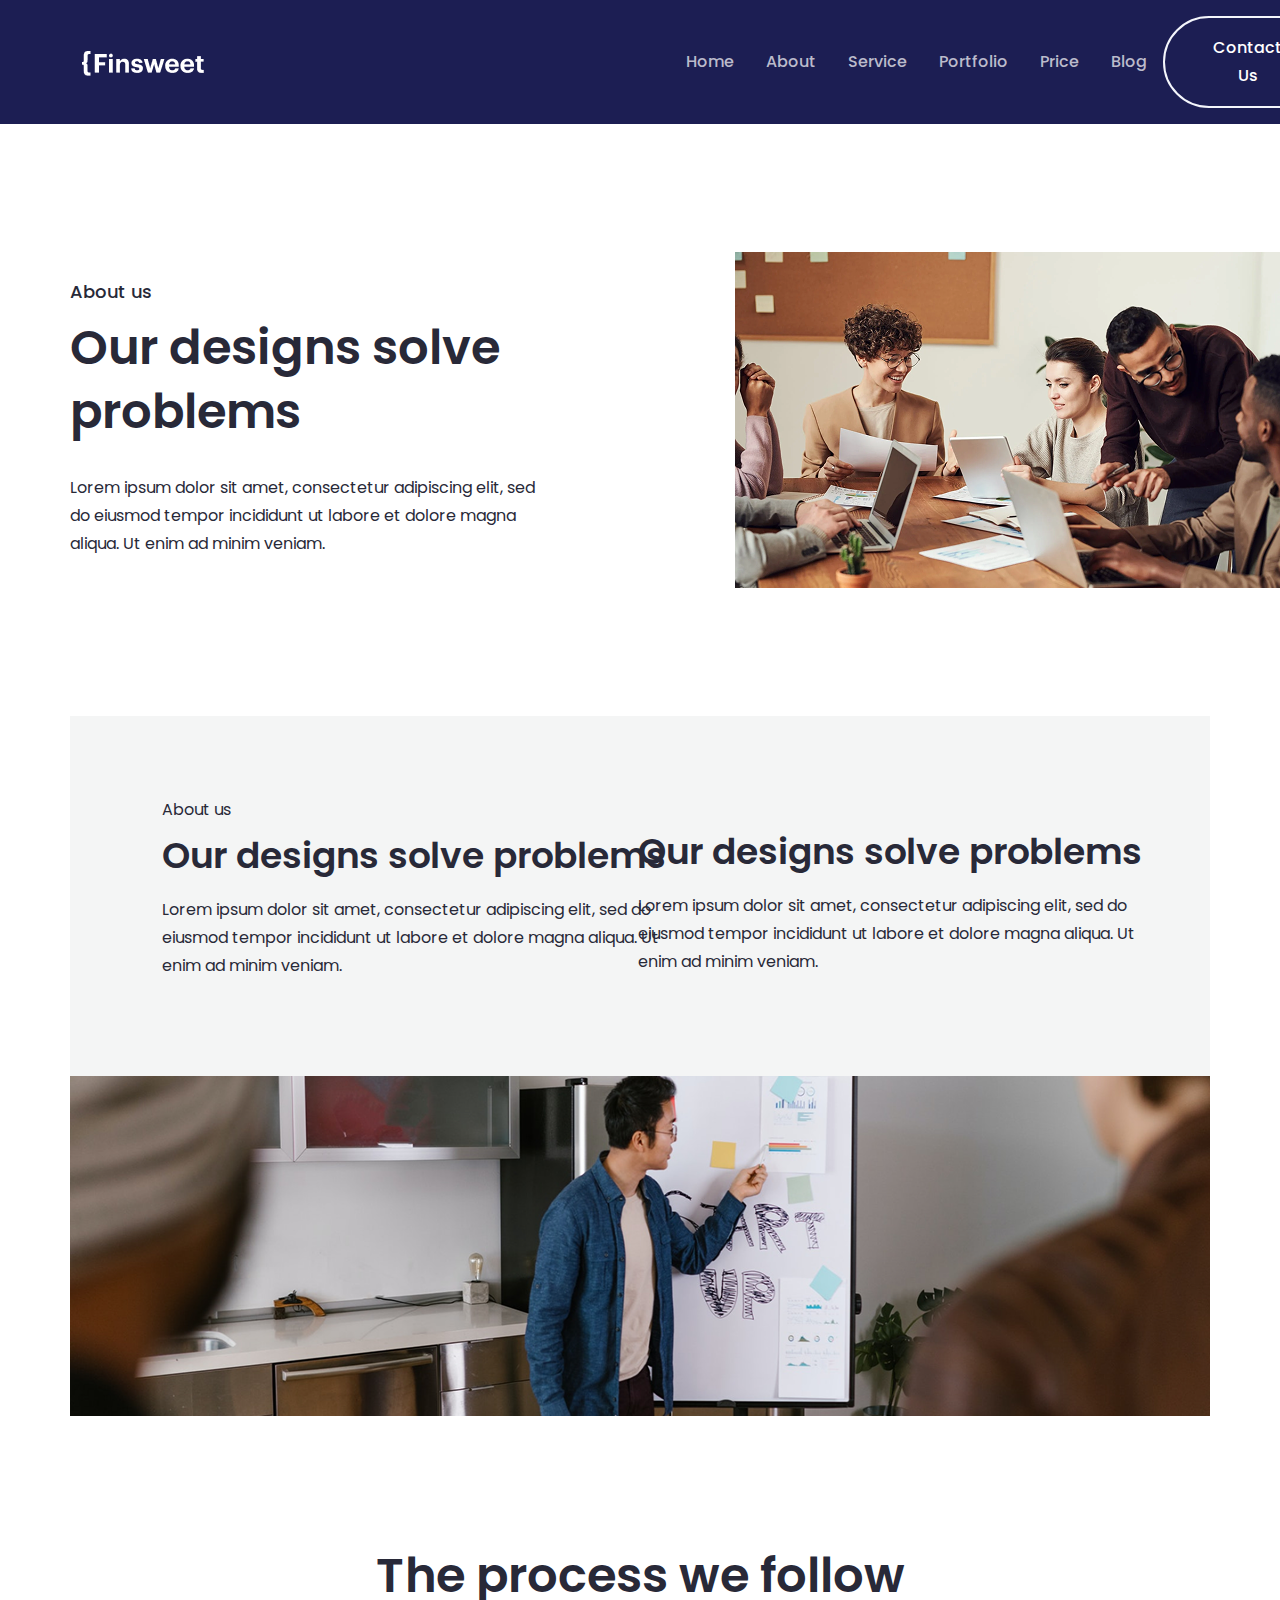
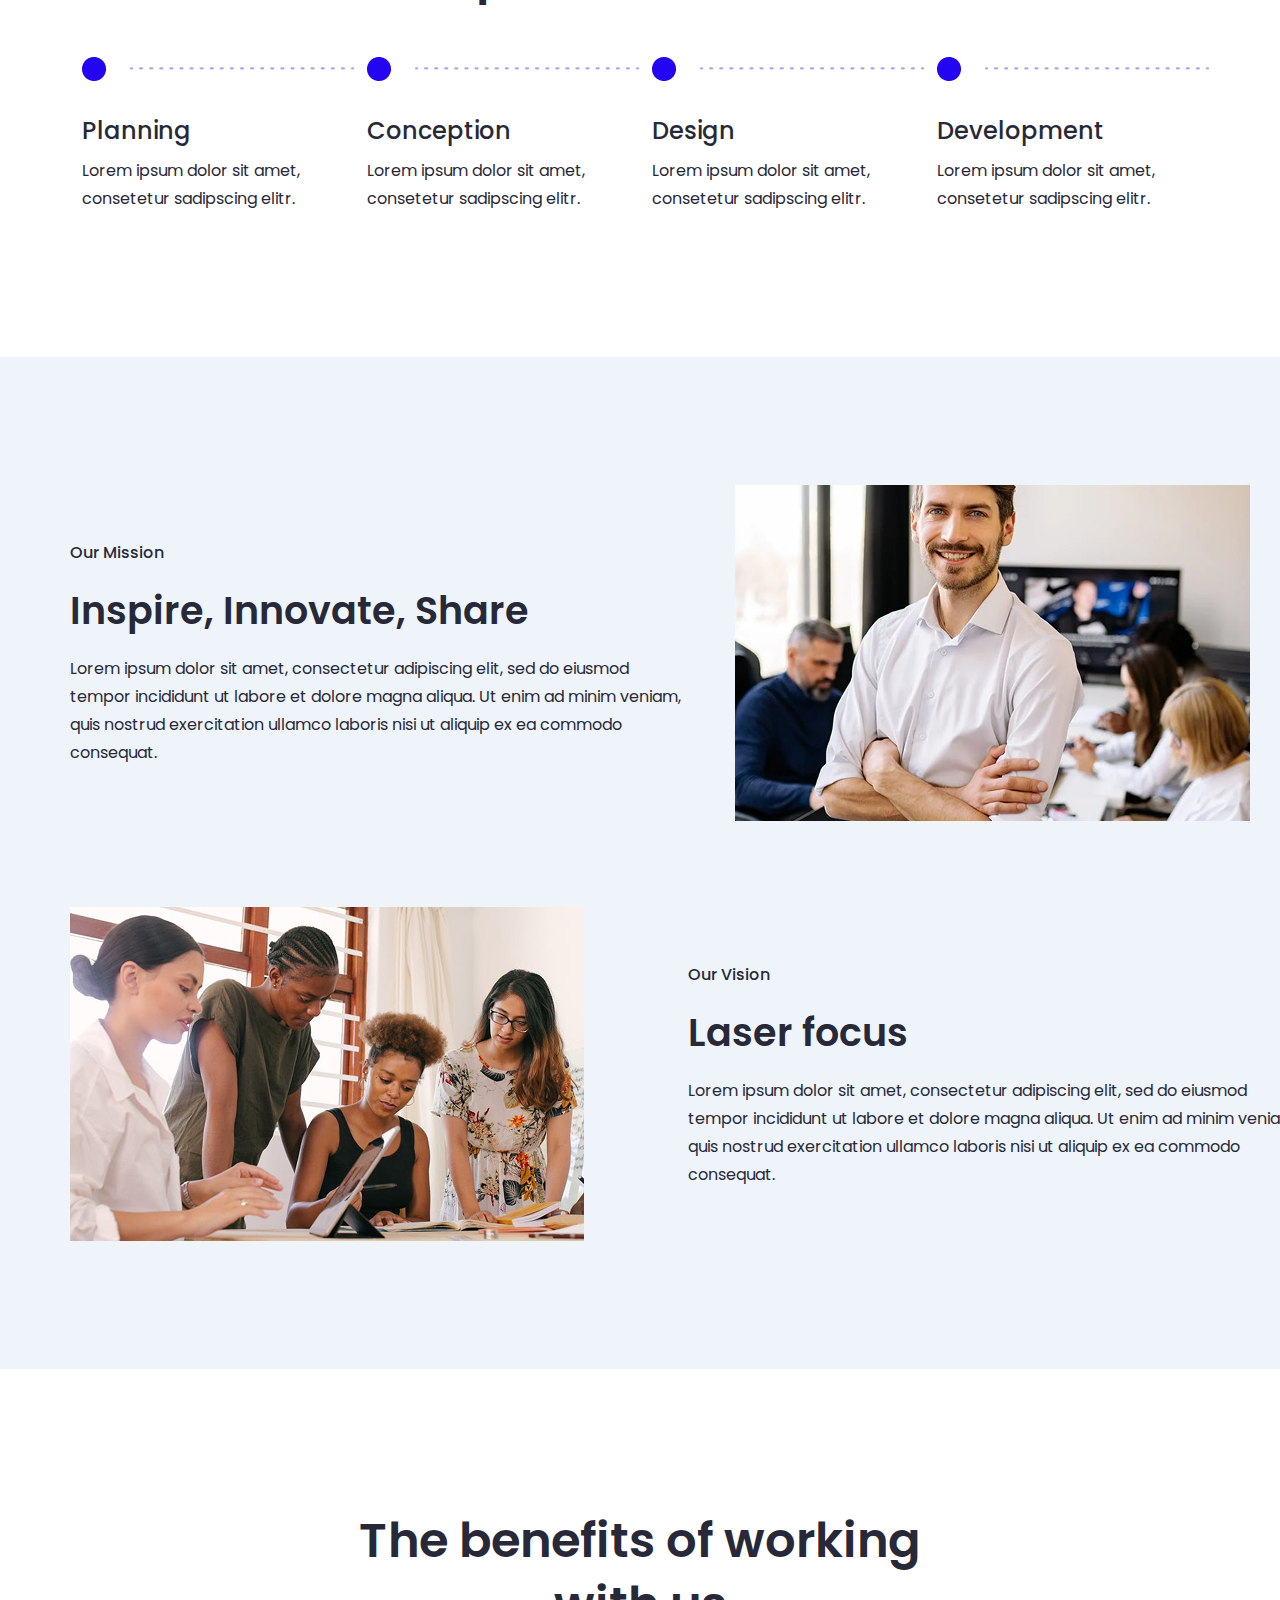
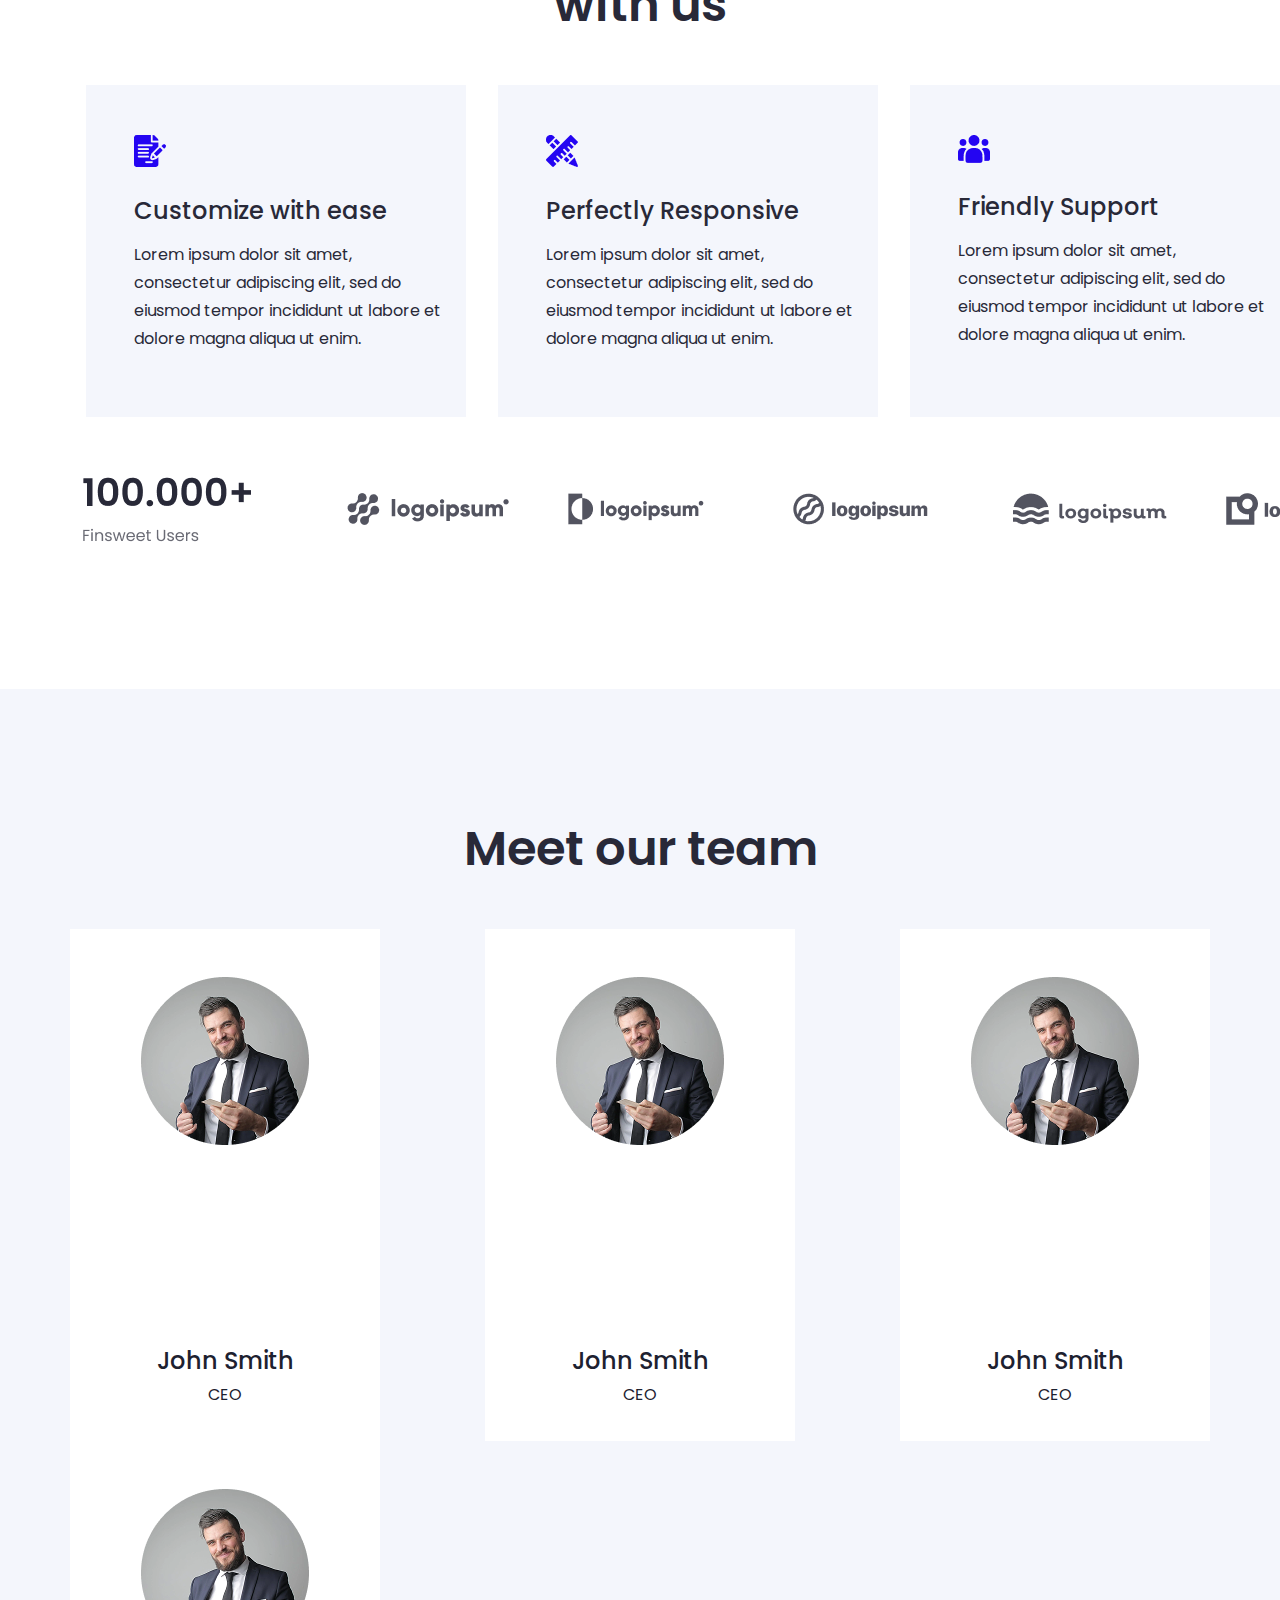
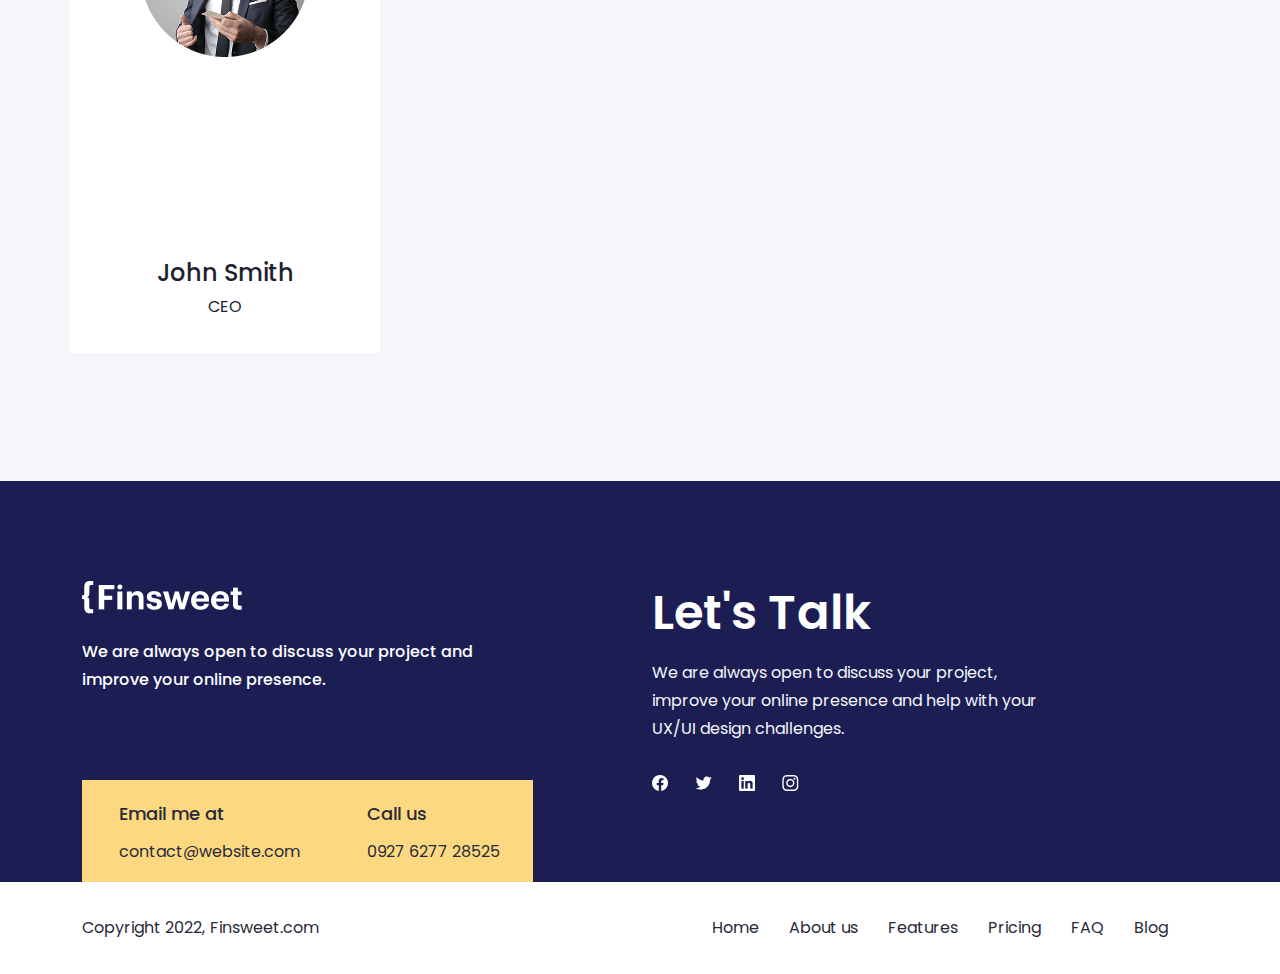
==== commit b8bfc7ad: "No idea what I did" ====
--- a/about.html
+++ b/about.html
@@ -185,9 +185,47 @@
         <div class="team-member-details">
           <img src="images/team-member1.png" alt="#team-member1">
            <div class="d-flex team-socials">
-            <!-- <a href="#"><img src="images/facebook.png" alt="#facebook"></a>
+            <a href="#"><img src="images/facebook.png" alt="#facebook"></a>
             <a href="#"><img src="images/x.png" alt="#X"></a>
-            <a href="#"><img src="images/linkedin.png" alt="#linkedin"></a> -->
+            <a href="#"><img src="images/linkedin.png" alt="#linkedin"></a>
+          </div>
+        </div>
+        <h6>John Smith</h6>
+        <p>CEO</p>
+      </div>
+      <div class="col-lg-3 team-member">
+        <div class="team-member-details">
+          <img src="images/team-member1.png" alt="#team-member1">
+           <div class="d-flex team-socials">
+            <a href="#"><img src="images/facebook.png" alt="#facebook"></a>
+            <a href="#"><img src="images/x.png" alt="#X"></a>
+            <a href="#"><img src="images/linkedin.png" alt="#linkedin"></a>
+          </div>
+        </div>
+        <h6>John Smith</h6>
+        <p>CEO</p>
+      </div>
+      <div class="col-lg-3 team-member">
+        <div class="team-member-details">
+          <div class="team-hover-image">
+            <img src="images/team-member1.png" alt="#team-member1">
+          </div>
+           <div class="d-flex team-socials">
+            <a href="#"><img src="images/facebook.png" alt="#facebook"></a>
+            <a href="#"><img src="images/x.png" alt="#X"></a>
+            <a href="#"><img src="images/linkedin.png" alt="#linkedin"></a>
+          </div>
+        </div>
+        <h6>John Smith</h6>
+        <p>CEO</p>
+      </div>
+      <div class="col-lg-3 team-member">
+        <div class="team-member-details">
+          <img src="images/team-member1.png" alt="#team-member1">
+           <div class="d-flex team-socials">
+            <a href="#"><img src="images/facebook.png" alt="#facebook"></a>
+            <a href="#"><img src="images/x.png" alt="#X"></a>
+            <a href="#"><img src="images/linkedin.png" alt="#linkedin"></a>
           </div>
         </div>
         <h6>John Smith</h6>
--- a/css/about.css
+++ b/css/about.css
@@ -270,20 +270,47 @@
     margin-bottom: 48px;
 }
 #team .team-bottom{
+    justify-content: space-between;
+}
+#team .team-bottom .team-member {
+    text-align: center;
+    padding-top: 48px !important;
+    padding: 0;
     background: white;
+    width: 310px;
+}
+#team .team-bottom .team-member h6{
+    font-family: "Poppins", serif;
+    font-size: 24px;
+    font-weight: 500;
+    line-height: 36px; 
+    color: #1D2130;
+    margin-bottom: 2px;
+    margin-top: 30px;
+}
+#team .team-bottom .team-member p{
+    font-family: "Poppins", serif;
+    font-size: 16px;
+    font-weight: 400;
+    line-height: 28px; 
+    color: #1D2130;
+    margin-bottom: 32px;
+}
+#team .team-bottom .team-member .team-member-details{
     position: relative;
 }
-#team .team-bottom .team-member .team-member-details .team-socials{
-    padding: 127px 53px 28px 53.5px;
+#team .team-bottom .team-member .team-member-details .team-hover-image
+#team .team-bottom .team-member .team-member-details .team-socials {
     border-radius: 50%;
-    background: linear-gradient(to top, #5239FA, #ffffff);
+    background: linear-gradient(to top, rgba(82, 57, 250, 1), rgba(255, 255, 255, 0));
     width: 168px;
     height: 168px;
     position: absolute;
-    top: 0;
-    left: 12;
-    opacity: .5;
-
+    bottom: -168px;
+    left: 71px;
+    opacity: 0;
+    padding-left: 45px;
+    transition: all linear 0.5s;
 }
 #team .team-bottom .team-member .team-member-details .team-socials a{
     position: relative;
@@ -295,6 +322,16 @@
     margin-left: 5px;
     margin-right: 5px;
     z-index: 1;
+    margin-top: 127px !important;
+    margin-bottom: 28px !important;
+    
+}
+#team .team-bottom .team-member:hover{
+    box-shadow: 0px 15px 15px 0px rgba(0, 0, 0, 0.3);
+}
+#team .team-bottom .team-member:hover .team-socials {
+    opacity: 1;
+    bottom: 0px;
 }
 /* -_-_-_-_-_-_-_-_-_-_-_-_-_-_-_-_-_-_-_-_-_-_-_-_-_-TEAM CSS END-_-_-_-_-_-_-_-_-_-_-_-_-_-_-_-_-_-_-_-_-_-_-_-_-_-_-_-*/
 /* -_-_-_-_-_-_-_-_-_-_-_-_-_-_-_-_-_-_-_-_-_-_-_-_-_-FOOTER CSS START-_-_-_-_-_-_-_-_-_-_-_-_-_-_-_-_-_-_-_-_-_-_-_-_-_-_-_-*/
